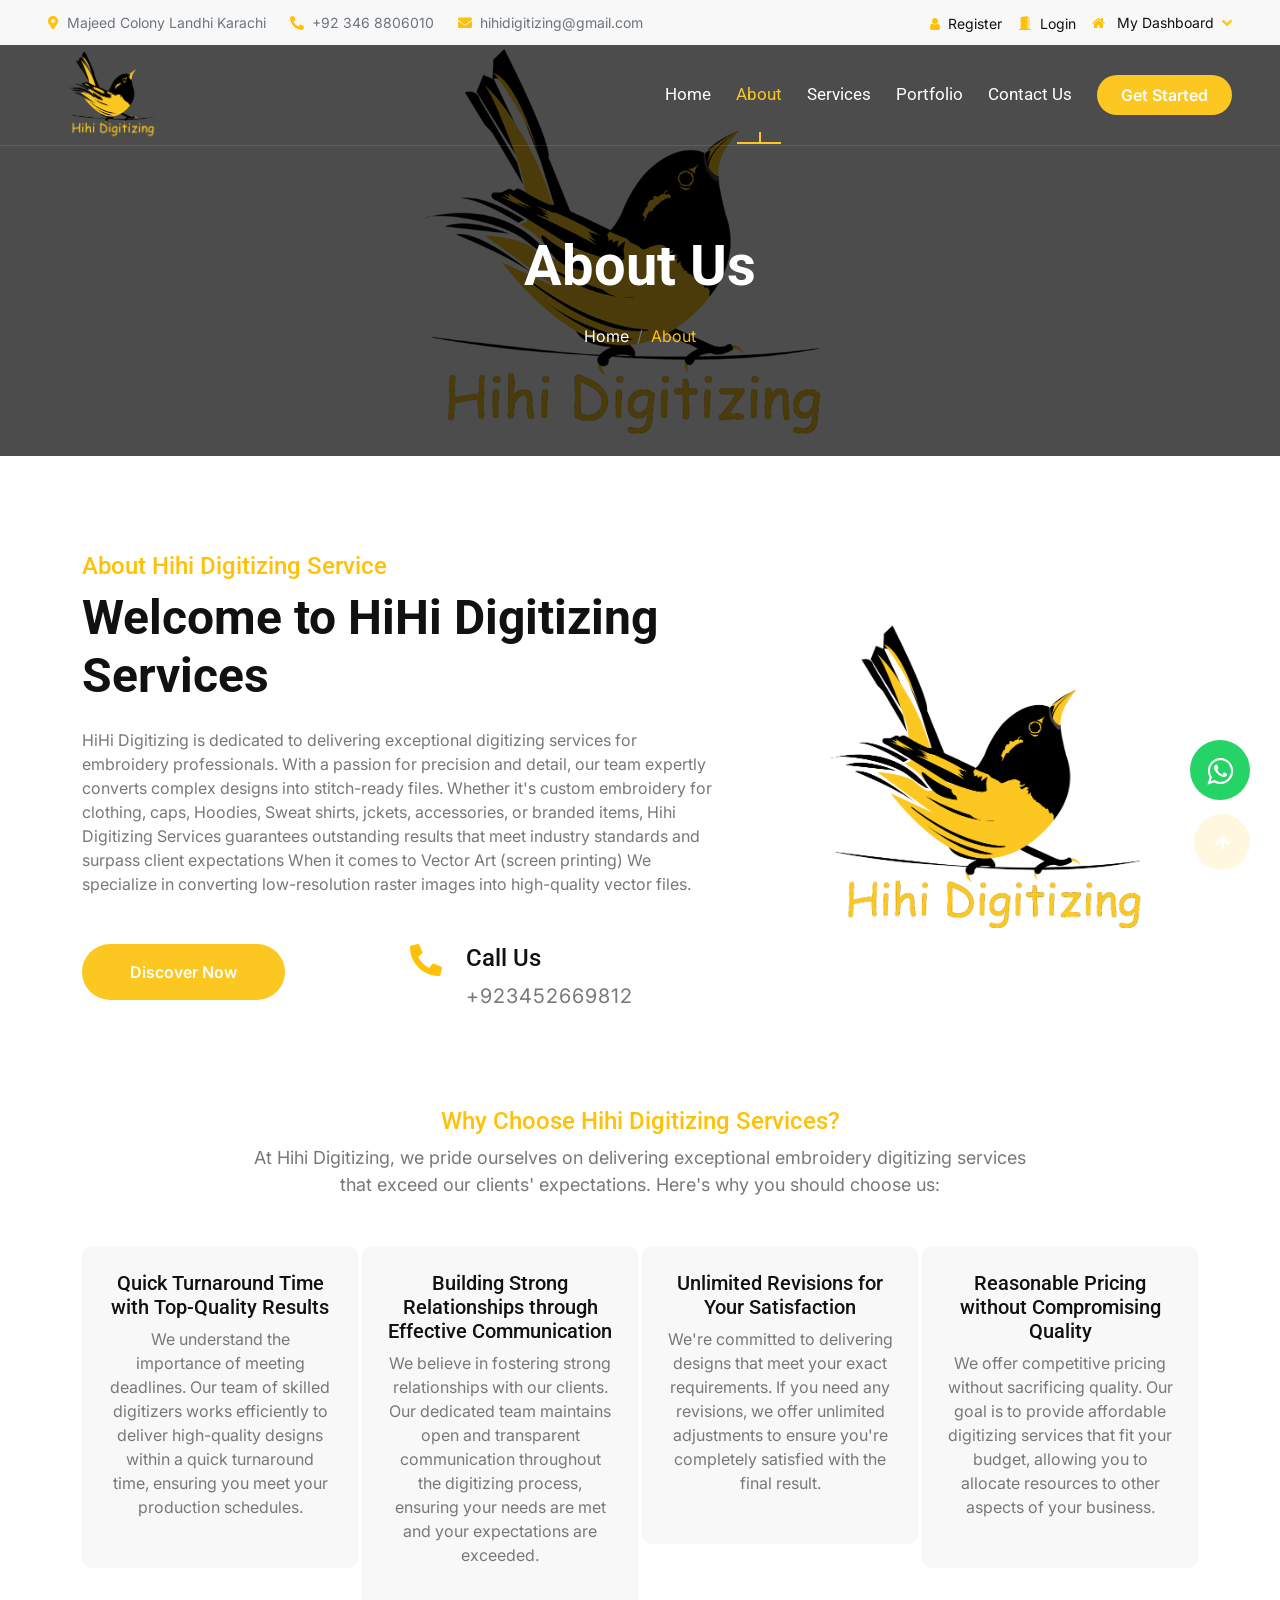
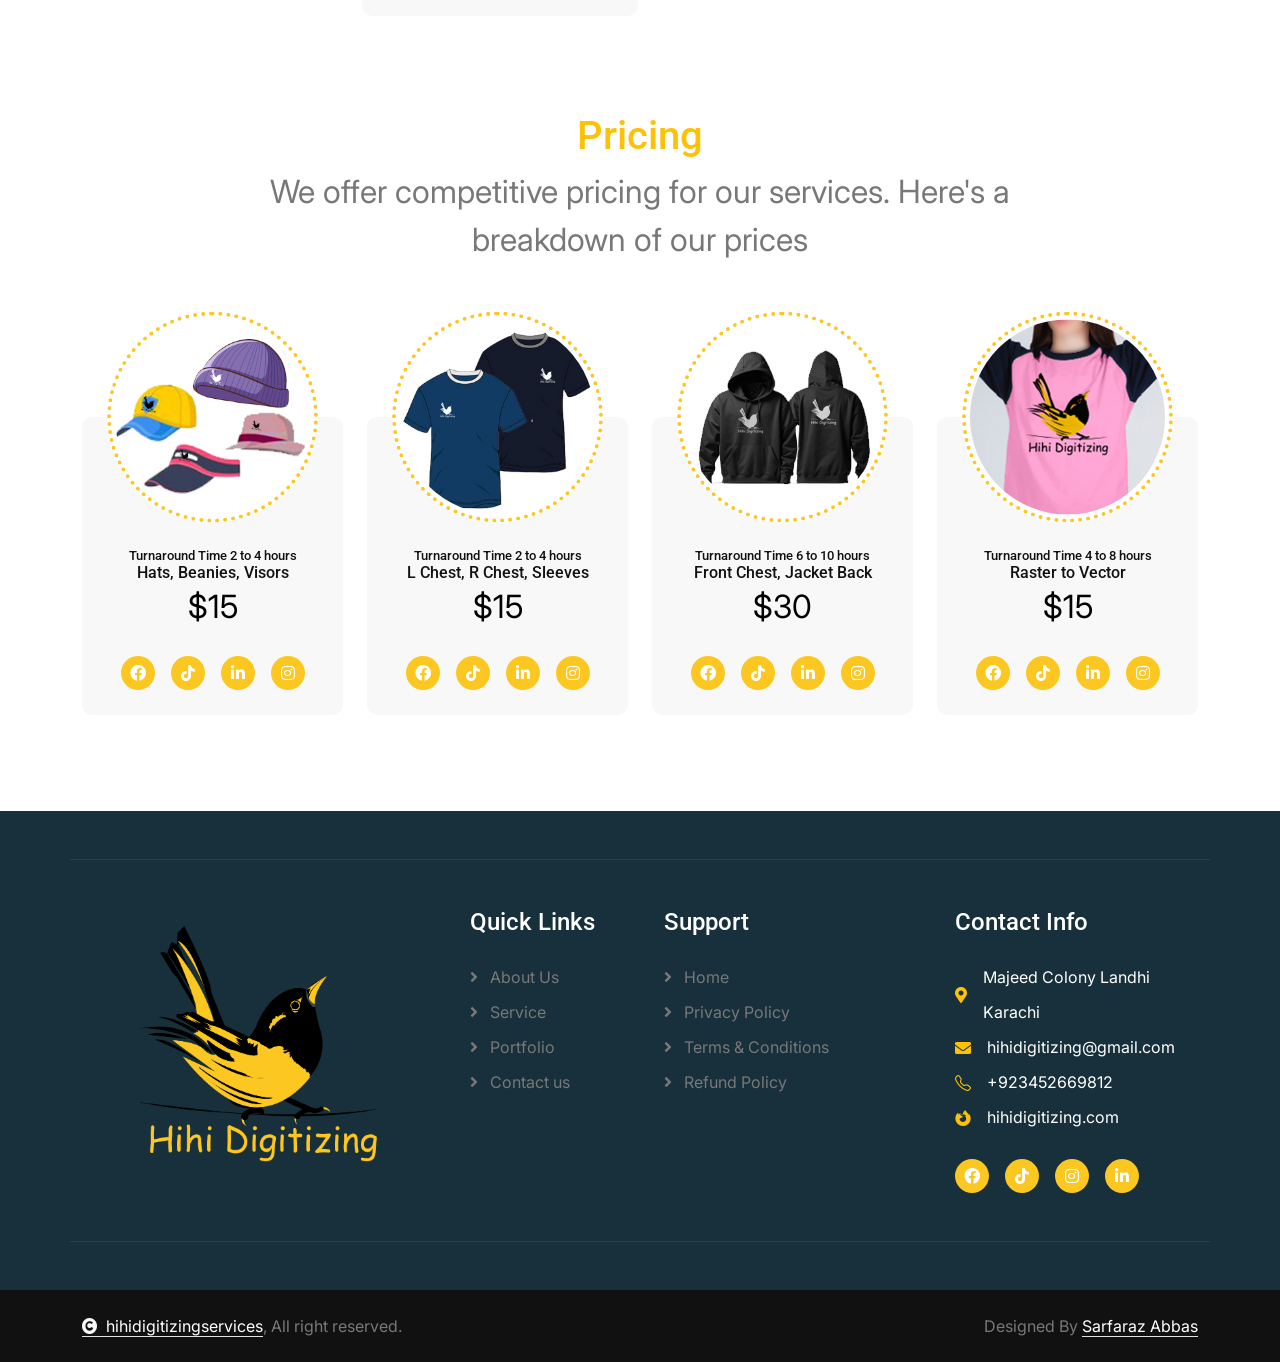
==== about.html @ f6e5c5e7 "HihiDigitizing Our Website" ====
<!DOCTYPE html>
<html lang="en">

    <head>
        <meta charset="utf-8">
        <title>Hihi Digitizing Services</title>
        <meta content="width=device-width, initial-scale=1.0" name="viewport">
        <meta content="" name="keywords">
        <meta content="" name="description">

        <!-- Google Web Fonts -->
        <link rel="preconnect" href="https://fonts.googleapis.com">
        <link rel="preconnect" href="https://fonts.gstatic.com" crossorigin>
        <link href="https://fonts.googleapis.com/css2?family=Inter:wght@100..900&family=Roboto:wght@400;500;700;900&display=swap" rel="stylesheet"> 

        <!-- Icon Font Stylesheet -->
        <link rel="stylesheet" href="https://use.fontawesome.com/releases/v5.15.4/css/all.css"/>
        <link href="https://cdn.jsdelivr.net/npm/bootstrap-icons@1.4.1/font/bootstrap-icons.css" rel="stylesheet">

        <!-- Libraries Stylesheet -->
        <link href="lib/animate/animate.min.css" rel="stylesheet">
        <link href="lib/lightbox/css/lightbox.min.css" rel="stylesheet">
        <link href="lib/owlcarousel/assets/owl.carousel.min.css" rel="stylesheet">


        <!-- Customized Bootstrap Stylesheet -->
        <link href="css/bootstrap.min.css" rel="stylesheet">

        <!-- Template Stylesheet -->
        <link href="css/style.css" rel="stylesheet">

  <!-- Meta Pixel Code -->
  <script>
    !function(f,b,e,v,n,t,s)
    {if(f.fbq)return;n=f.fbq=function(){n.callMethod?
    n.callMethod.apply(n,arguments):n.queue.push(arguments)};
    if(!f._fbq)f._fbq=n;n.push=n;n.loaded=!0;n.version='2.0';
    n.queue=[];t=b.createElement(e);t.async=!0;
    t.src=v;s=b.getElementsByTagName(e)[0];
    s.parentNode.insertBefore(t,s)}(window, document,'script',
    'https://connect.facebook.net/en_US/fbevents.js');
    fbq('init', '626139243197080');
    fbq('track', 'PageView');
    </script>
    <noscript><img height="1" width="1" style="display:none"
    src="https://www.facebook.com/tr?id=626139243197080&ev=PageView&noscript=1"
    /></noscript>
    <!-- End Meta Pixel Code -->


    </head>

    <body>

        <!-- Spinner Start -->
        <div id="spinner" class="show bg-white position-fixed translate-middle w-100 vh-100 top-50 start-50 d-flex align-items-center justify-content-center">
            <div class="spinner-border text-warning" style="width: 3rem; height: 3rem;" role="status">
                <span class="sr-only">Loading...</span>
            </div>
        </div>
        <!-- Spinner End -->

        <!-- Topbar Start -->
        <div class="container-fluid topbar bg-light px-5 d-none d-lg-block">
            <div class="row gx-0 align-items-center">
                <div class="col-lg-8 text-center text-lg-start mb-2 mb-lg-0">
                    <div class="d-flex flex-wrap">
                        <a href="#" class="text-muted small me-4"><i class="fas fa-map-marker-alt text-warning me-2"></i>Majeed Colony Landhi Karachi</a>
                        <a href="https://wa.me/03452669812" target="_blank" class="text-muted small me-4"><i class="fas fa-phone-alt text-warning me-2"></i>+92 346 8806010</a>
                        <a href="mailto:hihidigitizing@gmail.com" target="_blank" class="text-muted small me-0"><i class="fas fa-envelope text-warning me-2"></i>hihidigitizing@gmail.com</a>
                    </div>
                </div>
                <div class="col-lg-4 text-center text-lg-end">
                    <div class="d-inline-flex align-items-center" style="height: 45px;">
                        <a href="#"><small class="me-3 text-dark"><i class="fa fa-user text-warning me-2"></i>Register</small></a>
                        <a href="#"><small class="me-3 text-dark"><i class="bi bi-door-open-fill text-warning me-2"></i>Login</small></a>
                        <div class="dropdown">
                            <a href="#" class="dropdown-toggle text-dark" data-bs-toggle="dropdown"><small><i class="fa fa-home text-warning me-2"></i> My Dashboard</small></a>
                            <!-- <div class="dropdown-menu rounded">
                                <a href="#" class="dropdown-item"><i class="fas fa-user-alt me-2"></i> My Profile</a>
                                <a href="#" class="dropdown-item"><i class="fas fa-comment-alt me-2"></i> Inbox</a>
                                <a href="#" class="dropdown-item"><i class="fas fa-bell me-2"></i> Notifications</a>
                                <a href="#" class="dropdown-item"><i class="fas fa-cog me-2"></i> Account Settings</a>
                                <a href="#" class="dropdown-item"><i class="fas fa-power-off me-2"></i> Log Out</a>
                            </div> -->
                        </div>
                    </div>
                </div>
            </div>
        </div>
        <!-- Topbar End -->

        <!-- Navbar & Hero Start -->
        <div class="container-fluid position-relative p-0">
            <nav class="navbar navbar-expand-lg navbar-light px-4 px-lg-5 py-3 py-lg-0">
                <a href="" class="navbar-brand p-0">
                    <!-- <h1 class="text-warning"><i class="fas fa-search-dollar me-3"></i>Stocker</h1> -->
                    <img src="./img/logo png.png" alt="Logo">
                </a>
                <button class="navbar-toggler" type="button" data-bs-toggle="collapse" data-bs-target="#navbarCollapse">
                    <span class="fa fa-bars"></span>
                </button>
                <div class="collapse navbar-collapse" id="navbarCollapse">
                    <div class="navbar-nav ms-auto py-0">
                        <a href="index.html" class="nav-item nav-link">Home</a>
                        <a href="about.html" class="nav-item nav-link active">About</a>
                        <a href="service.html" class="nav-item nav-link">Services</a>
                        <a href="blog.html" class="nav-item nav-link">Portfolio</a>
                        <!-- <div class="nav-item dropdown">
                            <a href="#" class="nav-link" data-bs-toggle="dropdown">
                                <span class="dropdown-toggle">Pages</span>
                            </a> -->
                            <!-- <div class="dropdown-menu m-0"> -->
                                <!-- <a href="feature.html" class="dropdown-item">Our Features</a>
                                <a href="team.html" class="dropdown-item">Our team</a>
                                <a href="testimonial.html" class="dropdown-item">Testimonial</a>
                                <a href="offer.html" class="dropdown-item">Our offer</a>
                                <a href="FAQ.html" class="dropdown-item">FAQs</a>
                                <a href="404.html" class="dropdown-item">404 Page</a> -->
                            <!-- </div> -->
                        <!-- </div> -->
                        <a href="contact.html" class="nav-item nav-link">Contact Us</a>
                    </div>
                    <a href="#" class="btn btn-primary rounded-pill py-2 px-4 my-3 my-lg-0 flex-shrink-0">Get Started</a>
                </div>
            </nav>

            <!-- Header Start -->
            <div class="container-fluid bg-breadcrumb">
                <div class="container text-center py-5" style="max-width: 900px;">
                    <h4 class="text-white display-4 mb-4 wow fadeInDown" data-wow-delay="0.1s">About Us</h4>
                    <ol class="breadcrumb d-flex justify-content-center mb-0 wow fadeInDown" data-wow-delay="0.3s">
                        <li class="breadcrumb-item"><a href="index.html">Home</a></li>
                        <!-- <li class="breadcrumb-item"><a href="#">Pages</a></li> -->
                        <li class="breadcrumb-item active text-warning">About</li>
                    </ol>    
                </div>
            </div>
            <!-- Header End -->
        </div>
        <!-- Navbar & Hero End -->


        <!-- Abvout Start -->
        <div class="container-fluid about py-5">
            <div class="container py-5">
                <div class="row g-5 align-items-center">
                    <div class="col-xl-7 wow fadeInLeft" data-wow-delay="0.2s">
                        <div>
                            <h4 class="text-warning">About Hihi Digitizing Service</h4>
                            <h1 class="display-5 mb-4">Welcome to HiHi Digitizing Services</h1>
                            <p class="mb-4">HiHi Digitizing is dedicated to delivering exceptional digitizing services for embroidery professionals.
                                With a passion for precision and detail, our team expertly converts complex designs into stitch-ready files. Whether it's custom embroidery for clothing, caps, Hoodies, Sweat shirts, jckets, accessories, or branded items, Hihi Digitizing Services guarantees outstanding results that meet industry standards and surpass client expectations
                                When it comes to Vector Art (screen printing)
                                We specialize in converting low-resolution raster images into high-quality vector files.
                            </p>
                            <div class="row g-4">
                                <div class="col-md-6 col-lg-6 col-xl-6">
                                    <div class="d-flex">
                                        <!-- <div><i class="fas fa-lightbulb fa-3x text-warning"></i></div>
                                        <div class="ms-4">
                                            <h4>Business Consuluting</h4>
                                            <p>Lorem ipsum dolor sit amet consectetur, adipisicing elit.</p>
                                        </div> -->
                                    </div>
                                </div>
                                <div class="col-md-6 col-lg-6 col-xl-6">
                                    <div class="d-flex">
                                        <!-- <div><i class="bi bi-bookmark-heart-fill fa-3x text-warning"></i></div>
                                        <div class="ms-4">
                                            <h4>Year Of Expertise</h4>
                                            <p>Lorem ipsum dolor sit amet consectetur, adipisicing elit.</p>
                                        </div> -->
                                    </div>
                                </div>
                                <div class="col-sm-6">
                                    <a href="#" class="btn btn-primary rounded-pill py-3 px-5 flex-shrink-0">Discover Now</a>
                                </div>
                                <div class="col-sm-6">
                                    <div class="d-flex">
                                        <i class="fas fa-phone-alt fa-2x text-warning me-4"></i>
                                        <div>
                                            <h4>Call Us</h4>
                                            <p class="mb-0 fs-5" style="letter-spacing: 1px;">+923452669812</p>
                                        </div>
                                    </div>
                                </div>
                            </div>
                        </div>
                    </div>
                    <div class="col-xl-5 wow fadeInRight" data-wow-delay="0.2s">
                        <div class=" rounded position-relative overflow-hidden">
                            <img src="img/logo png.png" class="img-fluid rounded w-100" alt="">
                            
                            <div class="" style="position: absolute; top: -15px; right: -15px;">
                                <!-- <img src="img/about-3.png" class="img-fluid" style="width: 150px; height: 150px; opacity: 0.7;" alt=""> -->
                            </div>
                            <div class="" style="position: absolute; top: -20px; left: 10px; transform: rotate(90deg);">
                                <!-- <img src="img/about-4.png" class="img-fluid" style="width: 100px; height: 150px; opacity: 0.9;" alt=""> -->
                            </div>
                            <div class="rounded-bottom">
                                <!-- <img src="img/about-5.jpg" class="img-fluid rounded-bottom w-100" alt=""> -->
                            </div>
                        </div>
                    </div>
                </div>
            </div>
        </div>
        <!-- About End -->

        <!-- Features Start -->
        <div class="container-fluid feature pb-5">
            <div class="container pb-5">
                <div class="text-center mx-auto pb-5 wow fadeInUp" data-wow-delay="0.2s" style="max-width: 800px;">
                    <h4 class="text-warning">Why Choose Hihi Digitizing Services?</h4>
                    <!-- <h1 class="display-5 mb-4">Connecting businesses, ideas, and people for greater impact.</h1> -->
                    <p class="mb-0" style="font-size: large;" >At Hihi Digitizing, we pride ourselves on delivering
                        exceptional embroidery digitizing
                        services that exceed our clients' expectations. Here's why you should choose us:
                    </p>
                </div>
                <div class="row g-1">
                    <div class="col-md-6 col-lg-6 col-xl-3 wow fadeInUp" data-wow-delay="0.2s">
                        <div class="feature-item p-4">
                            <!-- <div class="feature-icon p-4 mb-4"> -->
                                <!-- <i class="fas fa-chart-line fa-4x text-warning"></i> -->
                            <!-- </div> -->
                            <h5>Quick Turnaround Time with Top-Quality Results</h5>
                            <p class="mb-4">We understand the importance of meeting deadlines. Our team of skilled
                                digitizers works efficiently to deliver high-quality designs within a quick turnaround time,
                                ensuring you meet your production schedules.
                            </p>
                            <!-- <a class="btn btn-primary rounded-pill py-2 px-4" href="#">Learn More</a> -->
                        </div>
                    </div>
                    <div class="col-md-6 col-lg-6 col-xl-3 wow fadeInUp" data-wow-delay="0.4s">
                        <div class="feature-item p-4">
                            <!-- <div class="feature-icon p-4 mb-4"> -->
                                <!-- <i class="fas fa-university fa-4x text-warning"></i> -->
                            <!-- </div> -->
                            <h5>Building Strong Relationships through Effective Communication</h5>
                            <p class="mb-4">We believe in fostering strong relationships with our
                                clients. Our dedicated team maintains open and transparent communication throughout the
                                digitizing process, ensuring your needs are met and your expectations are exceeded.
                            </p>
                            <!-- <a class="btn btn-primary rounded-pill py-2 px-4" href="#">Learn More</a> -->
                        </div>
                    </div>
                    <div class="col-md-6 col-lg-6 col-xl-3 wow fadeInUp" data-wow-delay="0.6s">
                        <div class="feature-item p-4">
                            <!-- <div class="feature-icon p-4 mb-4"> -->
                                <!-- <i class="fas fa-file-alt fa-4x text-warning"></i> -->
                            <!-- </div> -->
                            <h5>Unlimited Revisions for Your Satisfaction</h5>
                            <p class="mb-4">We're committed to delivering designs that meet your exact requirements. If you
                                need any revisions, we offer unlimited adjustments to ensure you're completely satisfied
                                with the final result.
                            </p>
                            <!-- <a class="btn btn-primary rounded-pill py-2 px-4" href="#">Learn More</a> -->
                        </div>
                    </div>
                    <div class="col-md-6 col-lg-6 col-xl-3 wow fadeInUp" data-wow-delay="0.8s">
                        <div class="feature-item p-4">
                            <!-- <div class="feature-icon p-4 mb-4"> -->
                                <!-- <i class="fas fa-hand-holding-usd fa-4x text-warning"></i> -->
                            <!-- </div> -->
                            <h5>Reasonable Pricing without Compromising Quality</h5>
                            <p class="mb-4">We offer competitive pricing without sacrificing quality. Our goal is to provide
                                affordable digitizing services that fit your budget, allowing you to allocate resources to
                                other aspects of your business.
                            </p>
                            <!-- <a class="btn btn-primary rounded-pill py-2 px-4" href="#">Learn More</a> -->
                        </div>
                    </div>
                </div>
            </div>
        </div>
        <!-- Features End -->

        <!-- Team Start -->
        <div class="container-fluid team pb-5">
            <div class="container pb-5">
                <div class="text-center mx-auto pb-5 wow fadeInUp" data-wow-delay="0.2s" style="max-width: 800px;">
                    <h1 class="text-warning">Pricing</h1>
                    <!-- <h1 class="display-5 mb-4">Meet Our Advisers</h1> -->
                    <p class="mb-0" style="font-size: xx-large;">We offer competitive pricing for our services. Here's a
                        breakdown of our prices
                    </p>
                </div>
                <div class="row g-4">
                    <div class="col-md-6 col-lg-6 col-xl-3 wow fadeInUp" data-wow-delay="0.2s">
                        <div class="team-item">
                            <div class="team-img">
                                <img src="img/team-1.jpg" class="img-fluid" alt="">
                            </div>
                            <div class="team-title">
                                <h6 class="mb-0" style="font-size: small;">Turnaround Time 2 to 4 hours</h6>
                            <h5 class="mb-0" style="font-size: medium;"> Hats, Beanies, Visors</h5>

                                <p class="mb-0" style="font-size: xx-large;color: black;">$15</p>
                            </div>
                            <div class="team-icon">
                                <a class="btn btn-primary btn-sm-square rounded-circle me-3" href="https://www.facebook.com/p/HiHi-Digitizing-Services-61568439730688/?mibextid=ZbWKwL" target="_blank"><i class="fab fa-facebook-f"></i></a>
                                <a class="btn btn-primary btn-sm-square rounded-circle me-3" href="https://www.tiktok.com/@hihi.digitizing.s?_t=8rlpAmFRI2s&_r=1" target="_blank"><i class="fab fa-tiktok"></i></a>
                                <a class="btn btn-primary btn-sm-square rounded-circle me-3" href="https://linkedin.com/in/hihi-digitizing-6009b4316" target="_blank"><i class="fab fa-linkedin-in"></i></a>
                                <a class="btn btn-primary btn-sm-square rounded-circle me-0" href="https://www.instagram.com/hihidigitizingservices/profilecard/?igsh=eG1ocWlvZml2eDFr" target="_blank"><i class="fab fa-instagram"></i></a>
                            </div>
                        </div>
                    </div>
                    <div class="col-md-6 col-lg-6 col-xl-3 wow fadeInUp" data-wow-delay="0.4s">
                        <div class="team-item">
                            <div class="team-img">
                                <img src="img/team-2.jpg" class="img-fluid" alt="">
                            </div>
                            <div class="team-title">
                                <h6 class="mb-0" style="font-size: small;">Turnaround Time 2 to 4 hours</h6>
                            <h5 class="mb-0" style="font-size: medium;">L Chest, R Chest, Sleeves</h5>

                                <p class="mb-0" style="font-size: xx-large;color: black;">$15</p>
                            </div>
                            <div class="team-icon">
                                <a class="btn btn-primary btn-sm-square rounded-circle me-3" href="https://www.facebook.com/p/HiHi-Digitizing-Services-61568439730688/?mibextid=ZbWKwL" target="_blank"><i class="fab fa-facebook-f"></i></a>
                                <a class="btn btn-primary btn-sm-square rounded-circle me-3" href="https://www.tiktok.com/@hihi.digitizing.s?_t=8rlpAmFRI2s&_r=1" target="_blank"><i class="fab fa-tiktok"></i></a>
                                <a class="btn btn-primary btn-sm-square rounded-circle me-3" href="https://linkedin.com/in/hihi-digitizing-6009b4316" target="_blank"><i class="fab fa-linkedin-in"></i></a>
                                <a class="btn btn-primary btn-sm-square rounded-circle me-0" href="https://www.instagram.com/hihidigitizingservices/profilecard/?igsh=eG1ocWlvZml2eDFr" target="_blank"><i class="fab fa-instagram"></i></a>
                            </div>
                        </div>
                    </div>
                    <div class="col-md-6 col-lg-6 col-xl-3 wow fadeInUp" data-wow-delay="0.6s">
                        <div class="team-item">
                            <div class="team-img">
                                <img src="img/team-3.jpg" class="img-fluid" alt="">
                            </div>
                            <div class="team-title">
                                <h6 class="mb-0" style="font-size: small;">Turnaround Time 6 to 10 hours</h6>
                            <h5 class="mb-0" style="font-size: medium;" >Front Chest, Jacket Back</h5>

                                <p class="mb-0" style="font-size: xx-large;color: black;">$30</p>
                            </div>
                            <div class="team-icon">
                                <a class="btn btn-primary btn-sm-square rounded-circle me-3" href="https://www.facebook.com/p/HiHi-Digitizing-Services-61568439730688/?mibextid=ZbWKwL" target="_blank"><i class="fab fa-facebook-f"></i></a>
                                <a class="btn btn-primary btn-sm-square rounded-circle me-3" href="https://www.tiktok.com/@hihi.digitizing.s?_t=8rlpAmFRI2s&_r=1" target="_blank"><i class="fab fa-tiktok"></i></a>
                                <a class="btn btn-primary btn-sm-square rounded-circle me-3" href="https://linkedin.com/in/hihi-digitizing-6009b4316" target="_blank"><i class="fab fa-linkedin-in"></i></a>
                                <a class="btn btn-primary btn-sm-square rounded-circle me-0" href="https://www.instagram.com/hihidigitizingservices/profilecard/?igsh=eG1ocWlvZml2eDFr" target="_blank"><i class="fab fa-instagram"></i></a>
                            </div>
                        </div>
                    </div>
                    <div class="col-md-6 col-lg-6 col-xl-3 wow fadeInUp" data-wow-delay="0.8s">
                        <div class="team-item">
                            <div class="team-img">
                                <img src="img/team-4.jpg" class="img-fluid" alt="">
                            </div>
                            <div class="team-title">
                                <h6 class="mb-0" style="font-size: small;">Turnaround Time 4 to 8 hours</h6>
                            <h5 class="mb-0" style="font-size: medium;">Raster to Vector</h5>

                                <p class="mb-0" style="font-size: xx-large;color: black;">$15</p>
                            </div>
                            <div class="team-icon">
                                <a class="btn btn-primary btn-sm-square rounded-circle me-3" href="https://www.facebook.com/p/HiHi-Digitizing-Services-61568439730688/?mibextid=ZbWKwL" target="_blank"><i class="fab fa-facebook-f"></i></a>
                                <a class="btn btn-primary btn-sm-square rounded-circle me-3" href="https://www.tiktok.com/@hihi.digitizing.s?_t=8rlpAmFRI2s&_r=1" target="_blank"><i class="fab fa-tiktok"></i></a>
                                <a class="btn btn-primary btn-sm-square rounded-circle me-3" href="https://linkedin.com/in/hihi-digitizing-6009b4316" target="_blank"><i class="fab fa-linkedin-in"></i></a>
                                <a class="btn btn-primary btn-sm-square rounded-circle me-0" href="https://www.instagram.com/hihidigitizingservices/profilecard/?igsh=eG1ocWlvZml2eDFr" target="_blank"><i class="fab fa-instagram"></i></a>
                            </div>
                        </div>
                    </div>
                </div>
            </div>
        </div>
        <!-- Team End -->

        <!-- Footer Start -->
        <div class="container-fluid footer py-5 wow fadeIn" data-wow-delay="0.2s">
            <div class="container py-5 border-start-0 border-end-0" style="border: 1px solid; border-color: rgb(255, 255, 255, 0.08);">
                <div class="row g-5">
                    <div class="col-md-6 col-lg-6 col-xl-4">
                        <div class="footer-item">
                            <a href="index.html" class="p-0">
                                <!-- <h4 class="text-white"><i class="fas fa-search-dollar me-3"></i>Stocker</h4> -->
                                <img src="./img/logo png.png" alt="Logo">
                            </a>
                            <!-- <p class="mb-4">Dolor amet sit justo amet elitr clita ipsum elitr est.Lorem ipsum dolor sit amet, consectetur adipiscing...</p>
                            <div class="d-flex">
                                <a href="#" class="bg-primary d-flex rounded align-items-center py-2 px-3 me-2">
                                    <i class="fas fa-apple-alt text-white"></i>
                                    <div class="ms-3">
                                        <small class="text-white">Download on the</small>
                                        <h6 class="text-white">App Store</h6>
                                    </div>
                                </a>
                                <a href="#" class="bg-dark d-flex rounded align-items-center py-2 px-3 ms-2">
                                    <i class="fas fa-play text-warning"></i>
                                    <div class="ms-3">
                                        <small class="text-white">Get it on</small>
                                        <h6 class="text-white">Google Play</h6>
                                    </div>
                                </a> -->
                            <!-- </div> -->
                        </div>
                    </div>
                    <div class="col-md-6 col-lg-6 col-xl-2">
                        <div class="footer-item">
                            <h4 class="text-white mb-4">Quick Links</h4>
                            <a href="about.html"><i class="fas fa-angle-right me-2"></i> About Us</a>
                            <a href="service.html"><i class="fas fa-angle-right me-2"></i> Service</a>
                            <a href="blog.html"><i class="fas fa-angle-right me-2"></i> Portfolio</a>
                            <!-- <a href="#"><i class="fas fa-angle-right me-2"></i> Tickets</a>
                            <a href="#"><i class="fas fa-angle-right me-2"></i> Blog</a> -->
                            <a href="contact.html"><i class="fas fa-angle-right me-2"></i> Contact us</a>
                        </div>
                    </div>
                    <div class="col-md-6 col-lg-6 col-xl-3">
                        <div class="footer-item">
                            <h4 class="text-white mb-4">Support</h4>
                            <a href="#"><i class="fas fa-angle-right me-2"></i> Home</a>
                            <a href="Privacy Policy.html" target="_blank"><i class="fas fa-angle-right me-2"></i> Privacy Policy</a>
                            <a href="Terms and conditions.html" target="_blank"><i class="fas fa-angle-right me-2"></i> Terms & Conditions</a>
                            <a href="Refund Policy.html" target="_blank"><i class="fas fa-angle-right me-2"></i> Refund Policy</a>
                            <!-- <a href="#"><i class="fas fa-angle-right me-2"></i> FAQ</a> -->
                            <!-- <a href="#"><i class="fas fa-angle-right me-2"></i> Help</a> -->
                        </div>
                    </div>
                    <div class="col-md-6 col-lg-6 col-xl-3">
                        <div class="footer-item">
                            <h4 class="text-white mb-4">Contact Info</h4>
                            <div class="d-flex align-items-center">
                                <i class="fas fa-map-marker-alt text-warning me-3"></i>
                                <p class="text-white mb-0">Majeed Colony Landhi Karachi</p>
                            </div>
                            <div class="d-flex align-items-center">
                                <i class="fas fa-envelope text-warning me-3"></i>
                                <a href="mailto:hihidigitizing@gmail.com"><p class="text-white mb-0">hihidigitizing@gmail.com</p></a>
                            </div>
                            <div class="d-flex align-items-center">
                                <i class="bi bi-telephone text-warning me-3"></i>
                                <p class="text-white mb-0">+923452669812</p>
                            </div>
                            <div class="d-flex align-items-center mb-4">
                                <i class="fab fa-firefox-browser text-warning me-3"></i>
                                <p class="text-white mb-0">hihidigitizing.com</p>
                            </div>
                            <div class="d-flex">
                                <a class="btn btn-primary btn-sm-square rounded-circle me-3" target="_blank" href="https://www.facebook.com/p/HiHi-Digitizing-Services-61568439730688/?mibextid=ZbWKwL"><i class="fab fa-facebook-f text-white"></i></a>
                                <a class="btn btn-primary btn-sm-square rounded-circle me-3" target="_blank" href="https://www.tiktok.com/@hihi.digitizing.s?_t=8rlpAmFRI2s&_r=1"><i class="fab fa-tiktok text-white"></i></a>
                                <a class="btn btn-primary btn-sm-square rounded-circle me-3" target="_blank" href="https://www.instagram.com/hihidigitizingservices/profilecard/?igsh=eG1ocWlvZml2eDFr"><i class="fab fa-instagram text-white"></i></a>
                                <a class="btn btn-primary btn-sm-square rounded-circle me-0" target="_blank" href="https://linkedin.com/in/hihi-digitizing-6009b4316"><i class="fab fa-linkedin-in text-white"></i></a>
                            </div>
                        </div>
                    </div>
                </div>
            </div>
        </div>
        <!-- Footer End -->
        
        <!-- Copyright Start -->
        <div class="container-fluid copyright py-4">
            <div class="container">
                <div class="row g-4 align-items-center">
                    <div class="col-md-6 text-center text-md-start mb-md-0">
                        <span class="text-body"><a href="mailto:hihidigitizing@gmail.com" class="border-bottom text-white"><i class="fas fa-copyright text-light me-2"></i>hihidigitizingservices</a>, All right reserved.</span>
                    </div>
                    <div class="col-md-6 text-center text-md-end text-body">
                        <!--/*** This template is free as long as you keep the below author’s credit link/attribution link/backlink. ***/-->
                        <!--/*** If you'd like to use the template without the below author’s credit link/attribution link/backlink, ***/-->
                        <!--/*** you can purchase the Credit Removal License from "https://htmlcodex.com/credit-removal". ***/-->
                        Designed By <a class="border-bottom text-white" href="https://www.facebook.com/@sarfaraz.abbas1" target="_blank">Sarfaraz Abbas</a> 
                    </div>
                </div>
            </div>
        </div>
        <!-- Copyright End -->


        <!-- Back to Top -->
        <a href="#" class="btn btn-primary btn-lg-square rounded-circle back-to-top"><i class="fa fa-arrow-up"></i></a>   

        
        <!-- JavaScript Libraries -->
        <script src="https://ajax.googleapis.com/ajax/libs/jquery/3.6.4/jquery.min.js"></script>
        <script src="https://cdn.jsdelivr.net/npm/bootstrap@5.0.0/dist/js/bootstrap.bundle.min.js"></script>
        <script src="lib/wow/wow.min.js"></script>
        <script src="lib/easing/easing.min.js"></script>
        <script src="lib/waypoints/waypoints.min.js"></script>
        <script src="lib/counterup/counterup.min.js"></script>
        <script src="lib/lightbox/js/lightbox.min.js"></script>
        <script src="lib/owlcarousel/owl.carousel.min.js"></script>

        <!-- Start of WhatsApp button -->
    <link rel="stylesheet" href="https://maxcdn.bootstrapcdn.com/font-awesome/4.5.0/css/font-awesome.min.css">
    <a href="https://api.whatsapp.com/send?phone=03452669812" class="float" target="_blank">
        <i class="fa fa-whatsapp my-float"></i>
    </a>
    <!-- CSS -->
    <style>
        .float {
            position: fixed;
            width: 60px;
            height: 60px;
            bottom: 100px;
            right: 30px;
            background-color: #25D366;
            color: #FFF;
            border-radius: 50px;
            text-align: center;
            font-size: 30px;
            /* box-shadow: 2px 2px 3px #ffe70c; */
            z-index: 100;
        }

        .my-float {
            margin-top: 16px;
        }
    </style>
    <!-- End of WhatsApp button -->
        

        <!-- Template Javascript -->
        <script src="js/main.js"></script>
    </body>

</html>
---- css/style.css ----
/*** Spinner Start ***/
/*** Spinner ***/
#spinner {
    opacity: 0;
    visibility: hidden;
    transition: opacity .5s ease-out, visibility 0s linear .5s;
    z-index: 99999;
}

#spinner.show {
    transition: opacity .5s ease-out, visibility 0s linear 0s;
    visibility: visible;
    opacity: 1;
}
/*** Spinner End ***/

.back-to-top {
    position: fixed;
    right: 30px;
    bottom: 30px;
    transition: 0.5s;
    z-index: 99;
}

/*** Button Start ***/
.btn {
    font-weight: 600;
    transition: .5s;
}

.btn-square {
    width: 32px;
    height: 32px;
}

.btn-sm-square {
    width: 34px;
    height: 34px;
}

.btn-md-square {
    width: 44px;
    height: 44px;
}

.btn-lg-square {
    width: 56px;
    height: 56px;
}

.btn-xl-square {
    width: 66px;
    height: 66px;
}

.btn-square,
.btn-sm-square,
.btn-md-square,
.btn-lg-square,
.btn-xl-square {
    padding: 0;
    display: flex;
    align-items: center;
    justify-content: center;
    font-weight: normal;
}

.btn.btn-primary {
    color: var(--bs-white);
    border: none;
}

.btn.btn-primary:hover {
    background: var(--bs-dark);
    color: var(--bs-primary);
}

.btn.btn-light {
    color: var(--bs-primary);
    border: none;
}

.btn.btn-light:hover {
    color: var(--bs-white);
    background: var(--bs-primary);
}


/*** Topbar Start ***/
.topbar .dropdown-toggle::after {
    border: none;
    content: "\f107";
    font-family: "Font Awesome 5 Free";
    font-weight: 600;
    vertical-align: middle;
    margin-left: 8px;
    color: var(--bs-primary);
}

.topbar .dropdown .dropdown-menu a:hover {
    background: var(--bs-primary);
    color: var(--bs-white);
}

.topbar .dropdown .dropdown-menu {
    transform: rotateX(0deg);
    visibility: visible;
    background: var(--bs-light);
    padding-top: 11px;
    border: 0;
    transition: .5s;
    opacity: 1;
}

/*** Topbar End ***/



/*** Navbar ***/
.navbar-light .navbar-nav .nav-link {
    font-family: 'Roboto', sans-serif;
    position: relative;
    margin-right: 25px;
    padding: 35px 0;
    color: var(--bs-white);
    font-size: 17px;
    font-weight: 400;
    outline: none;
    transition: .5s;
}

.sticky-top.navbar-light .navbar-nav .nav-link,
.sticky-top.navbar-light .navbar-nav .nav-item .nav-link {
    padding: 20px 0;
    color: var(--bs-dark);
}

.navbar-light .navbar-nav .nav-item .nav-link {
    color: var(--bs-white);
}

.navbar-light .navbar-nav .nav-link:hover,
.navbar-light .navbar-nav .nav-link.active,
.navbar-light .navbar-nav .nav-item .nav-link:hover,
.navbar-light .navbar-nav .nav-item .nav-link.active  {
    color: var(--bs-primary);
}

.navbar-light .navbar-brand img {
    max-height: 100px;
    transition: .5s;
}

.sticky-top.navbar-light .navbar-brand img {
    max-height: 45px;
}

.navbar .dropdown-toggle::after {
    border: none;
    content: "\f107";
    font-family: "Font Awesome 5 Free";
    font-weight: 600;
    vertical-align: middle;
    margin-left: 8px;
}

.dropdown .dropdown-menu a:hover {
    background: var(--bs-primary);
    color: var(--bs-white);
}

.navbar .nav-item:hover .dropdown-menu {
    transform: rotateX(0deg);
    visibility: visible;
    background: var(--bs-light);
    transition: .5s;
    opacity: 1;
}

@media (max-width: 991.98px) {
    .sticky-top.navbar-light {
        position: relative;
        background: var(--bs-white);
    }

    .navbar.navbar-expand-lg .navbar-toggler {
        padding: 10px 20px;
        border: 1px solid var(--bs-primary);
        color: var(--bs-primary);
    }

    .navbar-light .navbar-collapse {
        margin-top: 15px;
        border-top: 1px solid #DDDDDD;
    }

    .navbar-light .navbar-nav .nav-link,
    .sticky-top.navbar-light .navbar-nav .nav-link {
        padding: 10px 0;
        margin-left: 0;
        color: var(--bs-dark);
    }

    .navbar-light .navbar-nav .nav-item .nav-link {
        color: var(--bs-dark);
    }

    .navbar-light .navbar-brand img {
        max-height: 45px;
    }
}

@media (min-width: 992px) {
    .navbar .nav-item .dropdown-menu {
        display: block;
        visibility: hidden;
        top: 100%;
        transform: rotateX(-75deg);
        transform-origin: 0% 0%;
        border: 0;
        border-radius: 10px;
        transition: .5s;
        opacity: 0;
    }

    .navbar-light {
        position: absolute;
        width: 100%;
        top: 0;
        left: 0;
        border-bottom: 1px solid rgba(255, 255, 255, .1);
        z-index: 999;
    }
    
    .sticky-top.navbar-light {
        position: fixed;
        background: var(--bs-light);
    }

    .navbar-light .navbar-nav .nav-link::before {
        position: absolute;
        content: "";
        width: 0;
        height: 2px;
        bottom: -1px;
        left: 50%;
        background: var(--bs-primary);
        transition: .5s;
    }

    .navbar-light .navbar-nav .nav-link:hover::before,
    .navbar-light .navbar-nav .nav-link.active::before {
        width: calc(100% - 2px);
        left: 1px;
    }

    .navbar-light .navbar-nav .nav-link::after {
        position: absolute;
        content: "";
        width: 0;
        height: 0;
        bottom: -1px;
        left: 50%;
        background: var(--bs-primary);
        transition: .5s;
    }

    .navbar-light .navbar-nav .nav-link:hover::after,
    .navbar-light .navbar-nav .nav-link.active::after {
        width: 2px;
        height: 12px;
    }
}
/*** Navbar End ***/

/*** Carousel Hero Header Start ***/
.header-carousel .header-carousel-item img {
    object-fit: cover;
}

.header-carousel .header-carousel-item,
.header-carousel .header-carousel-item img {
        height: 700px;
}


.header-carousel .owl-nav .owl-prev,
.header-carousel .owl-nav .owl-next {
    position: absolute;
    width: 60px;
    height: 60px;
    border-radius: 60px;
    background: var(--bs-primary);
    color: var(--bs-white);
    font-size: 26px;
    display: flex;
    align-items: center;
    justify-content: center;
    transition: 0.5s;
}

.header-carousel .owl-nav .owl-prev {
    bottom: 30px;
    left: 30px;
    margin-left: 90px;
}
.header-carousel .owl-nav .owl-next {
    bottom: 30px;
    left: 30px;
}

.header-carousel .owl-nav .owl-prev:hover,
.header-carousel .owl-nav .owl-next:hover {
    box-shadow: inset 0 0 100px 0 var(--bs-light);
    color: var(--bs-primary);
}


.header-carousel .header-carousel-item .carousel-caption {
    position: absolute;
    width: 100%;
    height: 100%;
    left: 0;
    bottom: 0;
    padding-top: 120px;
    background: rgba(0, 0, 0, .7);
    display: flex;
    align-items: center;
}

@media (max-width: 991px) {
    .header-carousel .header-carousel-item .carousel-caption {
        padding-top: 45px;
    }
}

@media (max-width: 767px) {
    .header-carousel .owl-nav .owl-prev {
        left: 50%;
        transform: translateX(-50%);
        margin-left: -45px;
    }


    .header-carousel .owl-nav .owl-next {
        left: 50%;
        transform: translateX(-50%);
        margin-left: 45px;
    }
}


.header-carousel .header-carousel-item img {
    animation-name: image-zoom;
    animation-duration: 10s;
    animation-delay: 1s;
    animation-iteration-count: infinite;
    animation-direction: alternate;
    transition: 1s;
}

@keyframes image-zoom {
    0%  {height: 100%; opacity: 0.9;}

    25% {height: 110%; opacity: 0.50;}

    50% {height: 115%; opacity: 1;}

    75% {height: 110%; opacity: 0.50;}

    100% {height: 100%; opacity: 0.9;}
}
/*** Carousel Hero Header End ***/


/*** Single Page Hero Header Start ***/
.bg-breadcrumb {
    position: relative;
    overflow: hidden;
    background: linear-gradient(rgba(0, 0, 0, 0.7), rgba(0, 0, 0, 0.7)), url(../img/cover.jpg);
    background-position: center center;
    background-repeat: no-repeat;
    background-size: cover;
    padding: 140px 0 60px 0;
    transition: 0.5s;
}

@media (min-width: 992px) {
    .bg-breadcrumb {
        padding: 140px 0 60px 0;
    }
}

@media (max-width: 991px) {
    .bg-breadcrumb {
        padding: 60px 0 60px 0;
    }
}

.bg-breadcrumb .breadcrumb {
    position: relative;
}

.bg-breadcrumb .breadcrumb .breadcrumb-item a {
    color: var(--bs-white);
}
/*** Single Page Hero Header End ***/


/*** Service Start ***/
.service .service-item {
    background: var(--bs-light);
    border-radius: 10px;
    transition: 0.5s;
}

.service .service-item:hover {
    box-shadow: 0 0 45px rgba(0, 0, 0, .2);
}

.service .service-item .service-img {
    position: relative;
    overflow: hidden;
    border-top-left-radius: 10px;
    border-top-right-radius: 10px;
    transition: 0.5s;
}

.service .service-item .service-img img {
    transition: 0.5s;
}

.service .service-item:hover .service-img img {
    transform: scale(1.2);
}
/*** Service End ***/


/*** Features Start ***/
.feature .feature-item {
    text-align: center;
    border-radius: 10px;
    background: var(--bs-light);
    border: 1px solid transparent;
    transition: 0.5s;
}

.feature .feature-item:hover {
    border: 1px solid var(--bs-primary);
}

.feature .feature-item .feature-icon {
    background: var(--bs-white);
    border-radius: 10px;
    display: inline-block;
}
/*** Features End ***/
/*** portfolio***/
.gallery{
	/* padding: 0.1; */
}
img{
	max-width: 100%;
}
.gallery img{
	background: #fff;
	/* padding: .1px; */
	width: 100%;
	box-shadow: 0px 0px 15px rgba(10, 10, 0, 0.418);
	cursor: pointer;
}
#gallery-popup .modal-img{
	width: 100%;
}



/*** Offer Start ***/
.offer-section .nav a.accordion-link {
    width: 100%;
    border-radius: 10px;
    display: flex;
    background: var(--bs-white);
    transition: 0.5s;
}

.offer-section .nav a.accordion-link.active {
    color: var(--bs-white);
    background: var(--bs-primary);
}

.offer-section .nav a.accordion-link h5 {
    transition: 0.5s;
}

.offer-section .nav a.accordion-link.active h5 {
    color: var(--bs-white);
}
/*** Offer End ***/


/*** Blog Start ***/
.blog .blog-item {
    border-radius: 10px;
    background: var(--bs-white);
    box-shadow: inset 0 0 45px rgba(0, 0, 0, .1);
    transition: 0.5s;
}

.blog .blog-item a {
    transition: 0.5s;
}

.blog .blog-item:hover a:hover {
    color: var(--bs-primary);
}

.blog .blog-item .blog-img {
    border-radius: 10px;
    position: relative;
    overflow: hidden;
}

.blog .blog-item .blog-img img {
    transition: 0.5s;
}

.blog .blog-item:hover .blog-img img {
    transform: scale(1.2);
}

.blog .blog-item .blog-img::after {
    content: "";
    position: absolute;
    width: 100%;
    height: 100%;
    top: 0;
    left: 0;
    border-radius: 10px;
    background: rgba(0, 208, 132, 0.1);
    opacity: 0;
    transition: 0.5s;
    z-index: 1;
}

.blog .blog-item:hover .blog-img::after {
    opacity: 1;
}

.blog .blog-item .blog-img .blog-title {
    position: absolute;
    bottom: 25px;
    left: 25px;
    z-index: 5;
}

.blog .blog-item .blog-img .blog-title a {
    color: var(--bs-white);
    background: var(--bs-primary);
    transition: 0.5s;
}

.blog .blog-item:hover .blog-img .blog-title a:hover {
    color: var(--bs-dark);
}

.blog-carousel .owl-stage-outer {
    margin-top: 58px;
}

.blog .owl-nav .owl-prev {
    position: absolute;
    top: -58px;
    left: 0;
    background: var(--bs-primary);
    color: var(--bs-white);
    padding: 6px 35px;
    border-radius: 30px;
    transition: 0.5s;
}

.blog .owl-nav .owl-prev:hover {
    background: var(--bs-dark);
    color: var(--bs-primary);
}

.blog .owl-nav .owl-next {
    position: absolute;
    top: -58px;
    right: 0;
    background: var(--bs-primary);
    color: var(--bs-white);
    padding: 6px 35px;
    border-radius: 30px;
    transition: 0.5s;
}

.blog .owl-nav .owl-next:hover {
    background: var(--bs-dark);
    color: var(--bs-primary);
}
/*** Blog End ***/


/*** FAQs Start ***/
.faq-section .accordion .accordion-item .accordion-header .accordion-button {
    color: var(--bs-secondary);
}

.faq-section .accordion .accordion-item .accordion-header .accordion-button.collapsed {
    color: var(--bs-dark);
}
/*** FAQs End ***/

/*** Team Start ***/
.team .team-item {
    position: relative;
    padding: 0 25px 25px 25px;
    border-radius: 10px;
    transition: 0.5s;
}

.team .team-item::before {
    content: "";
    position: absolute;
    width: 100%;
    height: 100%;
    bottom: 0;
    left: 0;
    background: var(--bs-light);
    border-radius: 10px;
    transition: 0.5s;
    z-index: -1;
}

.team .team-item:hover::before {
    height: 0;
}

.team .team-item::after {
    content: "";
    position: absolute;
    width: 100%;
    height: 0;
    bottom: 0;
    left: 0;
    border-radius: 10px;
    transition: 0.5s;
    z-index: -1;
}

.team .team-item:hover::after {
    height: 100%;
    background: var(--bs-primary);
}

.team .team-item .team-img {
    width: 100%; 
    height: 100%;
    border-radius: 100%;
    position: relative;
    margin-top: 50%;
    transform: translateY(-50%);
    margin-bottom: -50%;
    display: flex;
    justify-content: center;
    border: 4px solid var(--bs-primary);
    border-style: dotted;
    padding: 4px;
    background: var(--bs-white);
    transition: 0.5s;
}

.team .team-item:hover .team-img {
    border: 4px solid var(--bs-white);
    border-style: dotted;
    background: 0;
}

.team .team-item .team-img img {
    width: 100%;
    height: 100%;
    border-radius: 100%;
    transition: 0.5s;
}

.team .team-item .team-title {
    padding: 25px 0 25px 0;
    text-align: center;
}

.team .team-item .team-title h4,
.team .team-item .team-title p {
    transition: 0.5s;
}

.team .team-item:hover .team-title h4,
.team .team-item:hover .team-title p {
    color: var(--bs-white);
}

.team .team-item .team-icon {
    display: flex;
    justify-content: center;
}

.team .team-item .team-icon a {
    transition: 0.5s;
}

.team .team-item:hover .team-icon a {
    color: var(--bs-dark);
    background: var(--bs-white);
}

.team .team-item:hover .team-icon a:hover {
    color: var(--bs-primary);
    background: var(--bs-dark);
}
/*** Team End ***/

/*** Testimonial Start ***/
.testimonial .testimonial-item {
    position: relative;
    margin-bottom: 30px;
    padding: 0 25px 25px 25px;
}

.testimonial .testimonial-item::before {
    content: "";
    position: absolute;
    width: 100%;
    height: calc(100% - 50px);
    bottom: 0;
    left: 0;
    border-radius: 10px;
    background: var(--bs-light);
    z-index: -1;
}

.testimonial .testimonial-item .testimonial-img {
    display: flex;
    justify-content: center;
}

.testimonial .testimonial-item .testimonial-img img {
    width: 100px; 
    height: 100px;
    border-radius: 100px;
    border: 5px solid var(--bs-light);
    border-style: double;
    background: var(--bs-white);
}

.testimonial .testimonial-item .testimonial-text {
    padding: 25px 0;
    text-align: center;
}

.testimonial .testimonial-item .testimonial-title {
    display: flex;
    justify-content: space-between;
}

.testimonial .testimonial-item  .testimonial-quote-left {
    position: absolute;
    width: 60px; 
    height: 60px;
    top: 20px;
    left: 25px;
    border-radius: 60px;
    color: var(--bs-primary);
    background: var(--bs-white);
    display: flex;
    align-items: center;
    justify-content: center;
}

.testimonial .testimonial-item  .testimonial-quote-right {
    position: absolute;
    width: 60px; 
    height: 60px;
    bottom: -30px;
    right: 25px;
    margin-top: -5px;
    border-radius: 60px;
    color: var(--bs-primary);
    background: var(--bs-white);
    display: flex;
    align-items: center;
    justify-content: center;
}

.testimonial-carousel .owl-stage-outer {
    margin-top: 58px;
    margin-right: -1px;
}

.testimonial .owl-nav .owl-prev {
    position: absolute;
    top: -58px;
    left: 0;
    background: var(--bs-primary);
    color: var(--bs-white);
    padding: 5px 30px;
    border-radius: 30px;
    transition: 0.5s;
}

.testimonial .owl-nav .owl-prev:hover {
    background: var(--bs-secondary);
    color: var(--bs-white);
}

.testimonial .owl-nav .owl-next {
    position: absolute;
    top: -58px;
    right: 0;
    background: var(--bs-primary);
    color: var(--bs-white);
    padding: 5px 30px;
    border-radius: 30px;
    transition: 0.5s;
}

.testimonial .owl-nav .owl-next:hover {
    background: var(--bs-secondary);
    color: var(--bs-white);
}

.testimonial-carousel .owl-dots {
    display: flex;
    justify-content: center;
}

.testimonial-carousel .owl-dots .owl-dot {
    width: 30px;
    height: 30px;
    border-radius: 30px;
    margin: 20px 10px 0 10px;
    background: var(--bs-primary);
    transition: 0.5s;
}

.testimonial-carousel .owl-dots .owl-dot.active {
    width: 30px;
    height: 30px;
    border-radius: 30px;
    background: var(--bs-secondary);
    transition: 0.5s;
}

.testimonial-carousel .owl-dots .owl-dot span {
    position: relative;
    margin-top: 50%;
    margin-left: 50%;
    transform: translate(-50%, -50%);
    display: flex;
    align-items: center;
    justify-content: center;
    text-align: center;
}

.testimonial-carousel .owl-dots .owl-dot.active span::after {
    background: var(--bs-primary);
}

.testimonial-carousel .owl-dots .owl-dot span::after {
    content: "";
    width: 15px;
    height: 15px;
    border-radius: 15px;
    position: absolute;
    top: 50%;
    left: 0;
    transform: translateY(-50%);
    display: flex;
    align-items: center;
    justify-content: center;
    text-align: center;
    background: var(--bs-white);
    transition: 0.5s;
}

/*** Testimonial End ***/

/*** Footer Start ***/
.footer {
    background: var(--bs-secondary);
}

.footer .footer-item {
    display: flex;
    flex-direction: column;
}

.footer .footer-item a {
    line-height: 35px;
    color: var(--bs-body);
    transition: 0.5s;
}

.footer .footer-item p {
    line-height: 35px;
}

.footer .footer-item a:hover {
    color: var(--bs-primary);
}

.footer .footer-item .footer-btn a,
.footer .footer-item .footer-btn a i {
    transition: 0.5s;
}

.footer .footer-item .footer-btn a:hover {
    background: var(--bs-white);
}

.footer .footer-item .footer-btn a:hover i {
    color: var(--bs-primary);
}
/*** Footer End ***/

/*** copyright Start ***/
.copyright {
    background: var(--bs-dark);
}
/*** copyright end ***/
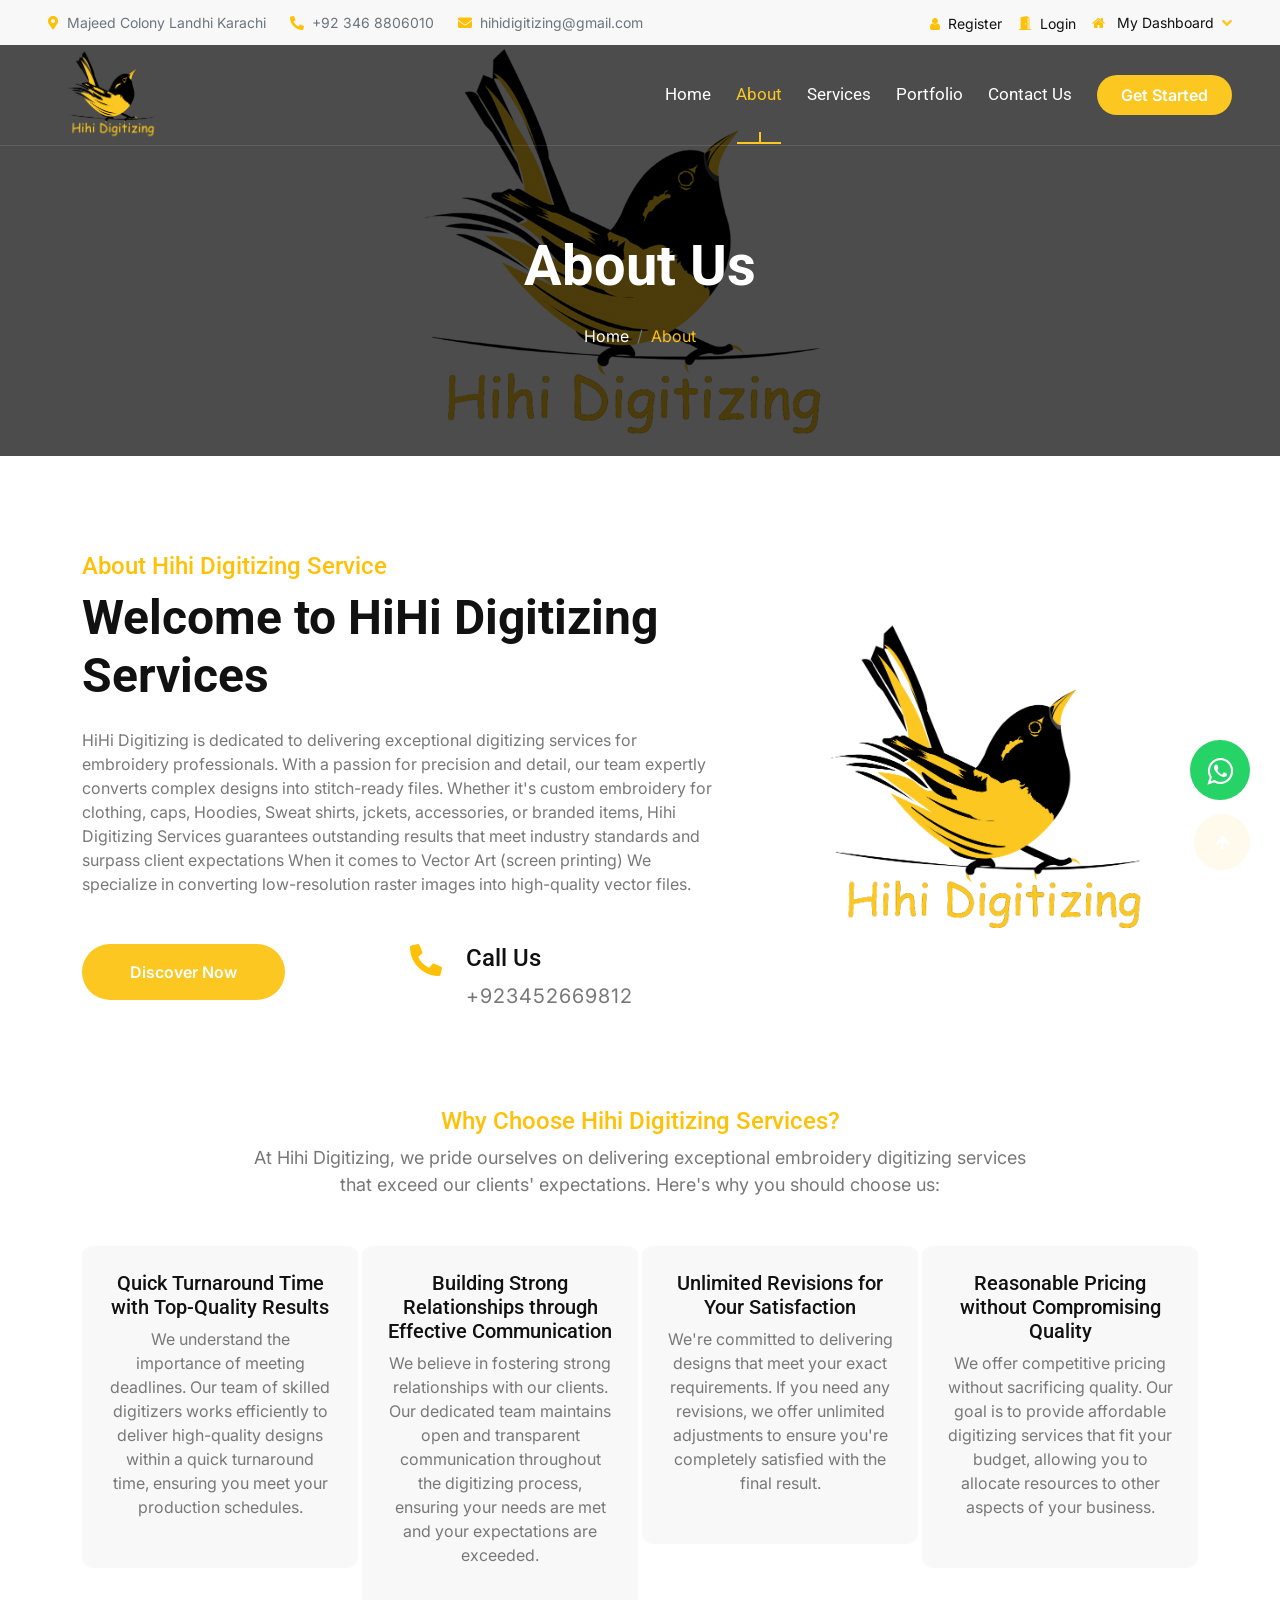
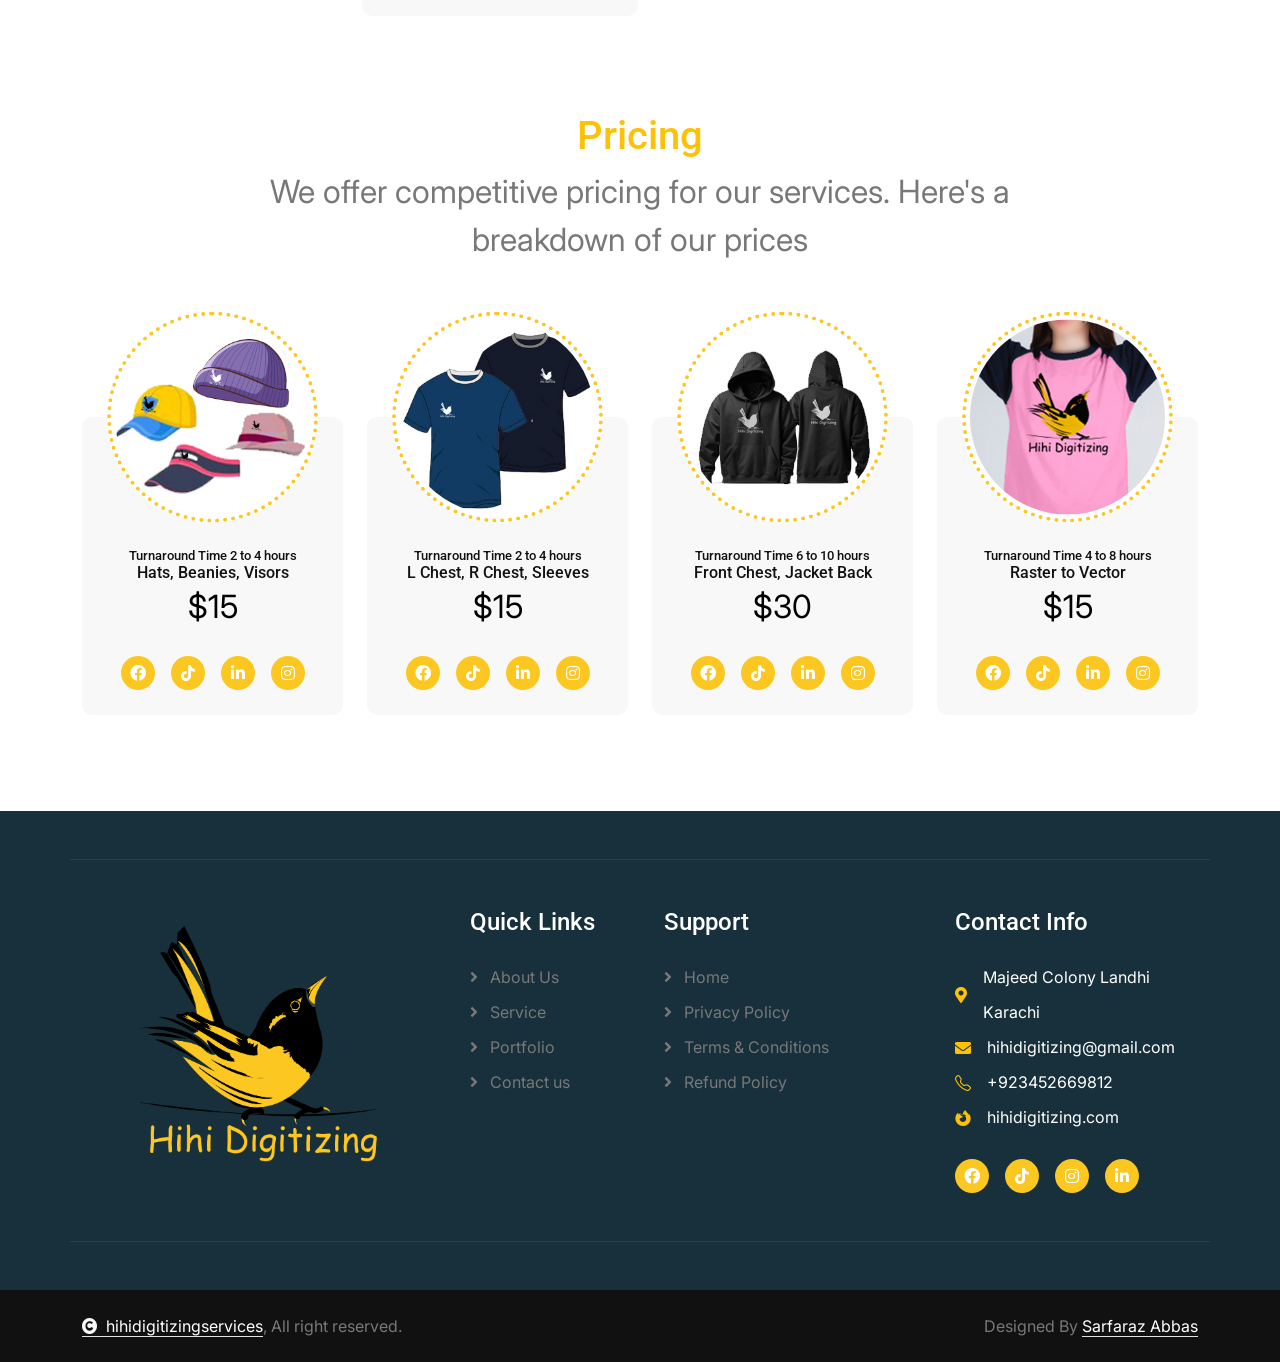
==== commit f82382d3: "update update" ====
--- a/about.html
+++ b/about.html
@@ -463,7 +463,7 @@
                         <!--/*** This template is free as long as you keep the below author’s credit link/attribution link/backlink. ***/-->
                         <!--/*** If you'd like to use the template without the below author’s credit link/attribution link/backlink, ***/-->
                         <!--/*** you can purchase the Credit Removal License from "https://htmlcodex.com/credit-removal". ***/-->
-                        Designed By <a class="border-bottom text-white" href="https://www.facebook.com/@sarfaraz.abbas1" target="_blank">Sarfaraz Abbas</a> 
+                        Designed By <a class="border-bottom text-white" href="https://www.facebook.com/Sarfaraz.abbas03" target="_blank">Sarfaraz Abbas</a> 
                     </div>
                 </div>
             </div>
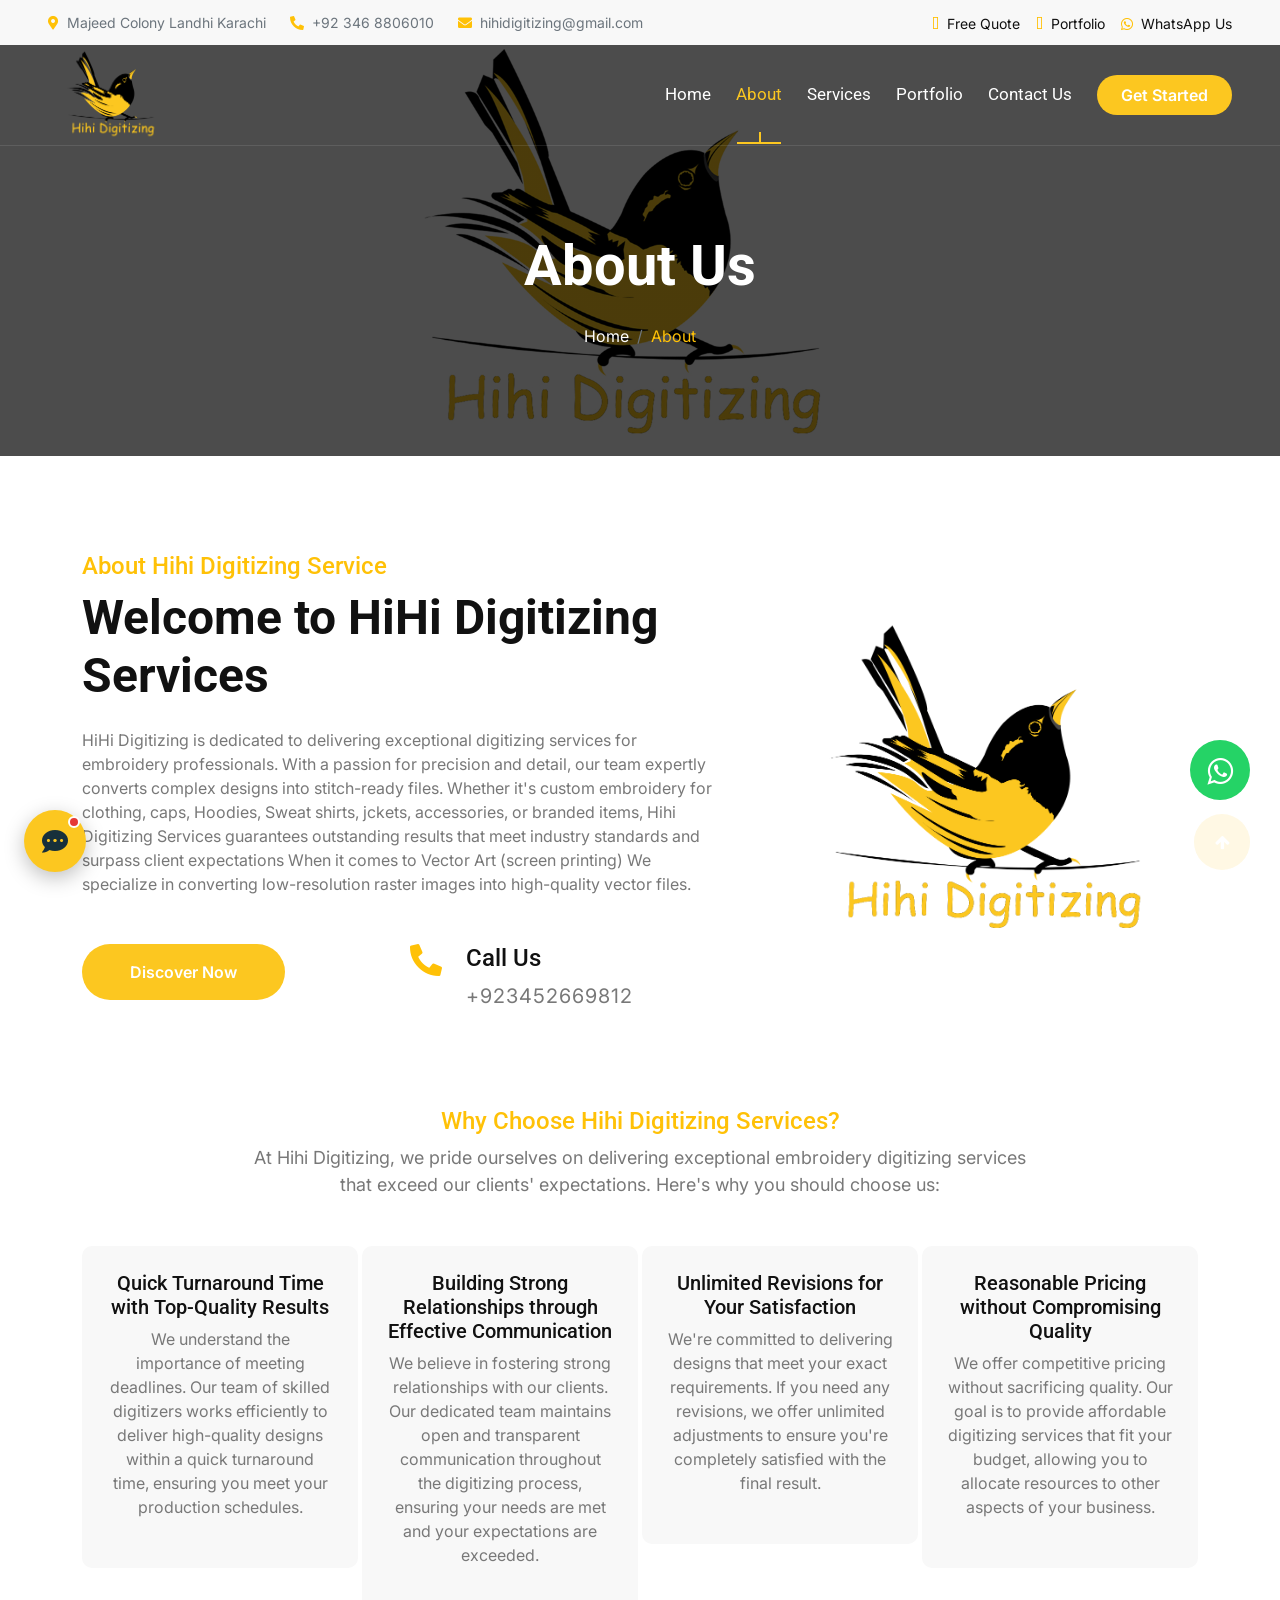
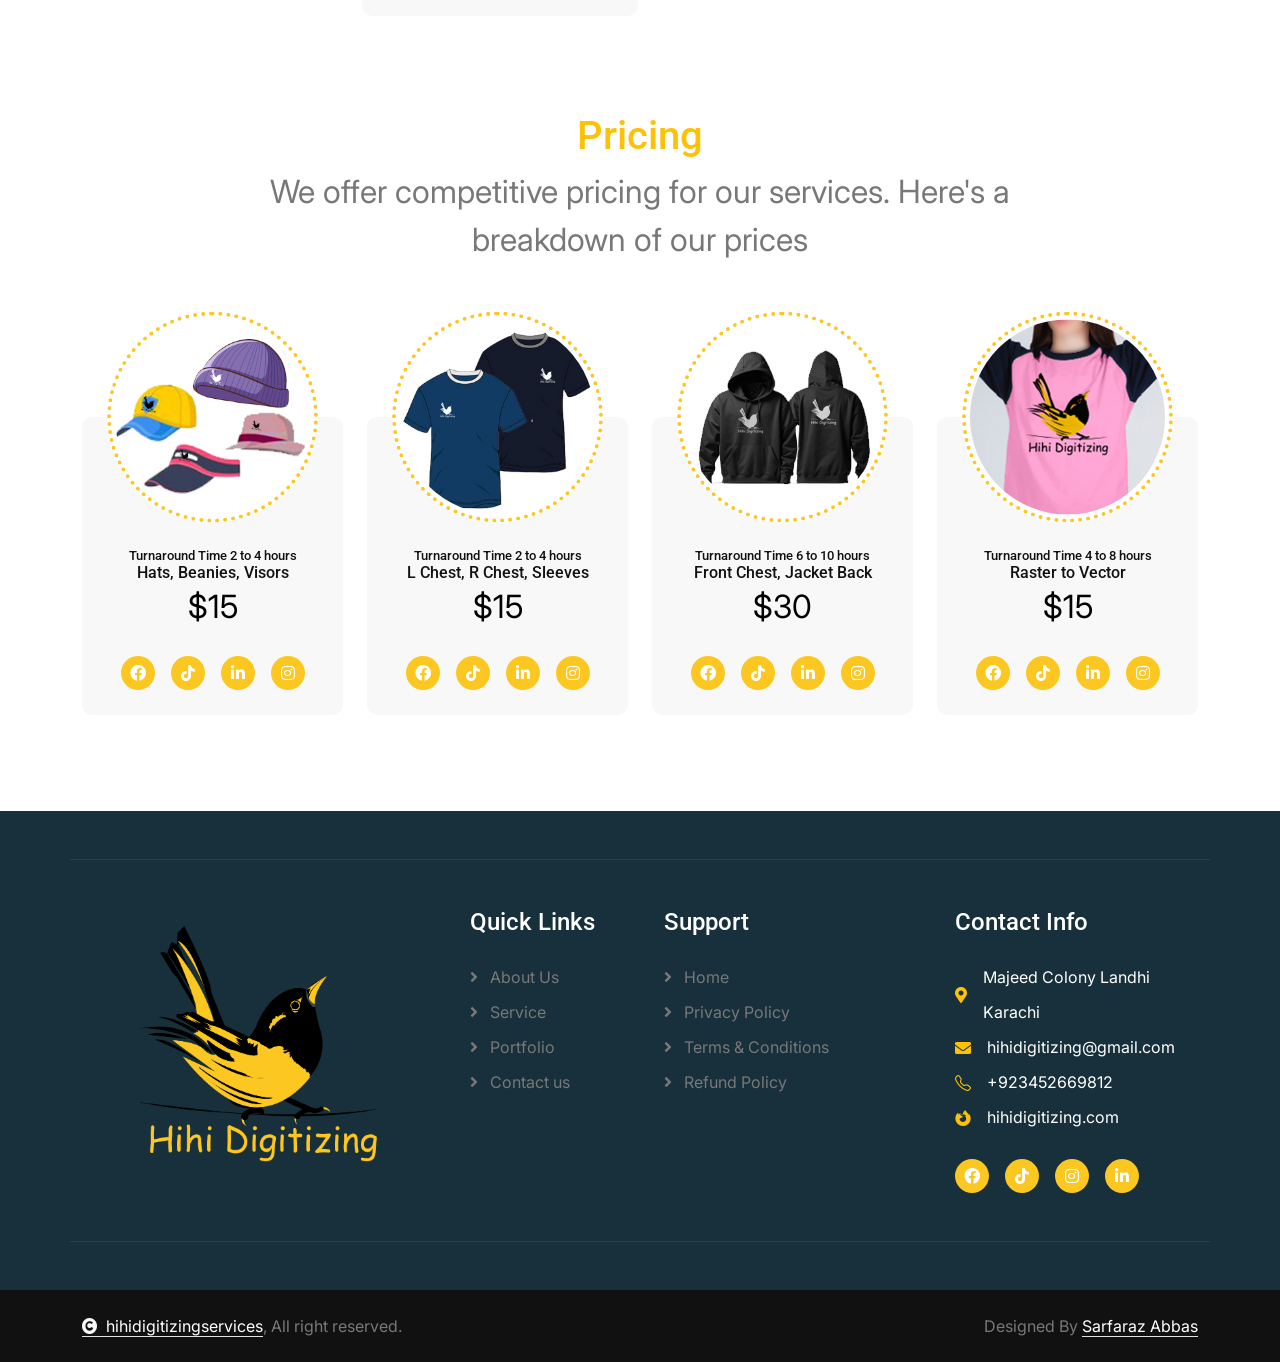
==== commit 8b1e74f9: "update 23 nov 26" ====
--- a/about.html
+++ b/about.html
@@ -5,8 +5,8 @@
         <meta charset="utf-8">
         <title>Hihi Digitizing Services</title>
         <meta content="width=device-width, initial-scale=1.0" name="viewport">
-        <meta content="" name="keywords">
-        <meta content="" name="description">
+        <meta content="embroidery digitizing, vector art, raster to vector, 3D puff digitizing, patch digitizing, portrait digitizing, Karachi, Pakistan" name="keywords">
+        <meta content="About Hihi Digitizing Services - a team of embroidery digitizing and vector art experts in Karachi." name="description">
 
         <!-- Google Web Fonts -->
         <link rel="preconnect" href="https://fonts.googleapis.com">
@@ -48,7 +48,8 @@
     <!-- End Meta Pixel Code -->
 
 
-    </head>
+        <link href="css/chatbot.css" rel="stylesheet">
+</head>
 
     <body>
 
@@ -66,29 +67,20 @@
                 <div class="col-lg-8 text-center text-lg-start mb-2 mb-lg-0">
                     <div class="d-flex flex-wrap">
                         <a href="#" class="text-muted small me-4"><i class="fas fa-map-marker-alt text-warning me-2"></i>Majeed Colony Landhi Karachi</a>
-                        <a href="https://wa.me/03452669812" target="_blank" class="text-muted small me-4"><i class="fas fa-phone-alt text-warning me-2"></i>+92 346 8806010</a>
+                        <a href="https://wa.me/923452669812" target="_blank" class="text-muted small me-4"><i class="fas fa-phone-alt text-warning me-2"></i>+92 346 8806010</a>
                         <a href="mailto:hihidigitizing@gmail.com" target="_blank" class="text-muted small me-0"><i class="fas fa-envelope text-warning me-2"></i>hihidigitizing@gmail.com</a>
                     </div>
                 </div>
                 <div class="col-lg-4 text-center text-lg-end">
                     <div class="d-inline-flex align-items-center" style="height: 45px;">
-                        <a href="#"><small class="me-3 text-dark"><i class="fa fa-user text-warning me-2"></i>Register</small></a>
-                        <a href="#"><small class="me-3 text-dark"><i class="bi bi-door-open-fill text-warning me-2"></i>Login</small></a>
-                        <div class="dropdown">
-                            <a href="#" class="dropdown-toggle text-dark" data-bs-toggle="dropdown"><small><i class="fa fa-home text-warning me-2"></i> My Dashboard</small></a>
-                            <!-- <div class="dropdown-menu rounded">
-                                <a href="#" class="dropdown-item"><i class="fas fa-user-alt me-2"></i> My Profile</a>
-                                <a href="#" class="dropdown-item"><i class="fas fa-comment-alt me-2"></i> Inbox</a>
-                                <a href="#" class="dropdown-item"><i class="fas fa-bell me-2"></i> Notifications</a>
-                                <a href="#" class="dropdown-item"><i class="fas fa-cog me-2"></i> Account Settings</a>
-                                <a href="#" class="dropdown-item"><i class="fas fa-power-off me-2"></i> Log Out</a>
-                            </div> -->
-                        </div>
-                    </div>
-                </div>
-            </div>
-        </div>
-        <!-- Topbar End -->
+                    <a href="contact.html"><small class="me-3 text-dark"><i class="fa fa-file-invoice-dollar text-warning me-2"></i>Free Quote</small></a>
+                    <a href="blog.html"><small class="me-3 text-dark"><i class="fa fa-images text-warning me-2"></i>Portfolio</small></a>
+                    <a href="https://wa.me/923452669812" target="_blank" rel="noopener"><small class="text-dark"><i class="fab fa-whatsapp text-warning me-2"></i>WhatsApp Us</small></a>
+                </div>
+            </div>
+        </div>
+    </div>
+    <!-- Topbar End -->
 
         <!-- Navbar & Hero Start -->
         <div class="container-fluid position-relative p-0">
@@ -463,7 +455,7 @@
                         <!--/*** This template is free as long as you keep the below author’s credit link/attribution link/backlink. ***/-->
                         <!--/*** If you'd like to use the template without the below author’s credit link/attribution link/backlink, ***/-->
                         <!--/*** you can purchase the Credit Removal License from "https://htmlcodex.com/credit-removal". ***/-->
-                        Designed By <a class="border-bottom text-white" href="https://www.facebook.com/Sarfaraz.abbas03" target="_blank">Sarfaraz Abbas</a> 
+                        Designed By <a class="border-bottom text-white" href="https://www.facebook.com/@sarfaraz.abbas1" target="_blank">Sarfaraz Abbas</a> 
                     </div>
                 </div>
             </div>
@@ -487,7 +479,7 @@
 
         <!-- Start of WhatsApp button -->
     <link rel="stylesheet" href="https://maxcdn.bootstrapcdn.com/font-awesome/4.5.0/css/font-awesome.min.css">
-    <a href="https://api.whatsapp.com/send?phone=03452669812" class="float" target="_blank">
+    <a href="https://wa.me/923452669812" class="float" target="_blank">
         <i class="fa fa-whatsapp my-float"></i>
     </a>
     <!-- CSS -->
@@ -516,6 +508,7 @@
 
         <!-- Template Javascript -->
         <script src="js/main.js"></script>
+    <script src="js/chatbot.js"></script>
     </body>
 
 </html>
--- a/css/chatbot.css
+++ b/css/chatbot.css
@@ -0,0 +1,32 @@
+/* Hihi Digitizing - AI chatbot widget */
+:root{--hc-yellow:#FCC720;--hc-dark:#17303B;--hc-bg:#fff;--hc-soft:#f4f6f8;--hc-text:#1f2d36}
+#hc-launcher{position:fixed;left:24px;bottom:28px;width:62px;height:62px;border-radius:50%;border:0;background:var(--hc-yellow);color:var(--hc-dark);font-size:26px;cursor:pointer;z-index:100000;box-shadow:0 6px 20px rgba(0,0,0,.25);display:flex;align-items:center;justify-content:center;transition:transform .2s}
+#hc-launcher:hover{transform:scale(1.08)}
+#hc-launcher .hc-dot{position:absolute;top:6px;right:6px;width:12px;height:12px;background:#e53935;border-radius:50%;border:2px solid #fff}
+#hc-launcher.hc-seen .hc-dot{display:none}
+#hc-teaser{position:fixed;left:24px;bottom:100px;max-width:230px;background:#fff;color:var(--hc-text);padding:10px 14px;border-radius:14px 14px 14px 2px;box-shadow:0 6px 20px rgba(0,0,0,.18);font:14px/1.4 Inter,Arial,sans-serif;z-index:100000;display:none;cursor:pointer}
+#hc-box{position:fixed;left:24px;bottom:100px;width:370px;max-width:calc(100vw - 32px);height:540px;max-height:calc(100vh - 130px);background:var(--hc-bg);border-radius:16px;box-shadow:0 12px 40px rgba(0,0,0,.3);display:none;flex-direction:column;overflow:hidden;z-index:100001;font:14px/1.45 Inter,Arial,sans-serif;color:var(--hc-text)}
+#hc-box.hc-open{display:flex;animation:hcUp .25s ease}
+@keyframes hcUp{from{opacity:0;transform:translateY(14px)}to{opacity:1;transform:none}}
+.hc-head{background:var(--hc-dark);color:#fff;padding:12px 14px;display:flex;align-items:center;gap:10px}
+.hc-avatar{width:38px;height:38px;border-radius:50%;background:var(--hc-yellow);color:var(--hc-dark);display:flex;align-items:center;justify-content:center;font-size:18px;flex-shrink:0}
+.hc-title{flex:1;line-height:1.2}.hc-title b{display:block;font-size:15px}.hc-title small{opacity:.8;font-size:12px}
+.hc-title small:before{content:"";display:inline-block;width:8px;height:8px;background:#4cd964;border-radius:50%;margin-right:5px}
+.hc-head button{background:none;border:0;color:#fff;font-size:18px;cursor:pointer;opacity:.8;padding:4px 6px}.hc-head button:hover{opacity:1}
+.hc-msgs{flex:1;overflow-y:auto;padding:14px;background:var(--hc-soft);display:flex;flex-direction:column;gap:9px}
+.hc-m{max-width:86%;padding:9px 12px;border-radius:14px;word-wrap:break-word;white-space:pre-wrap}
+.hc-m a{color:inherit;text-decoration:underline}
+.hc-bot{background:#fff;align-self:flex-start;border-bottom-left-radius:3px;box-shadow:0 1px 2px rgba(0,0,0,.08)}
+.hc-user{background:var(--hc-yellow);color:var(--hc-dark);align-self:flex-end;border-bottom-right-radius:3px;font-weight:500}
+.hc-typing{display:inline-flex;gap:4px;padding:12px}.hc-typing i{width:7px;height:7px;background:#9aa7b0;border-radius:50%;animation:hcB 1s infinite}
+.hc-typing i:nth-child(2){animation-delay:.15s}.hc-typing i:nth-child(3){animation-delay:.3s}
+@keyframes hcB{0%,60%,100%{transform:translateY(0)}30%{transform:translateY(-5px)}}
+.hc-chips{display:flex;flex-wrap:wrap;gap:6px;align-self:flex-start;max-width:96%}
+.hc-chip{border:1.5px solid var(--hc-dark);background:#fff;color:var(--hc-dark);border-radius:20px;padding:5px 11px;font-size:13px;cursor:pointer;font-weight:500}
+.hc-chip:hover{background:var(--hc-yellow);border-color:var(--hc-yellow)}
+.hc-foot{display:flex;gap:8px;padding:10px;border-top:1px solid #e3e8ec;background:#fff}
+.hc-foot input{flex:1;border:1.5px solid #d5dce1;border-radius:22px;padding:9px 14px;font:inherit;outline:none}
+.hc-foot input:focus{border-color:var(--hc-yellow)}
+.hc-foot button{width:42px;height:42px;border:0;border-radius:50%;background:var(--hc-yellow);color:var(--hc-dark);font-size:16px;cursor:pointer}
+.hc-note{text-align:center;font-size:11px;color:#8a97a0;padding:0 8px 6px;background:#fff}
+@media(max-width:576px){#hc-box{left:8px;right:8px;bottom:90px;width:auto;max-width:none}#hc-launcher{left:14px;bottom:20px}}
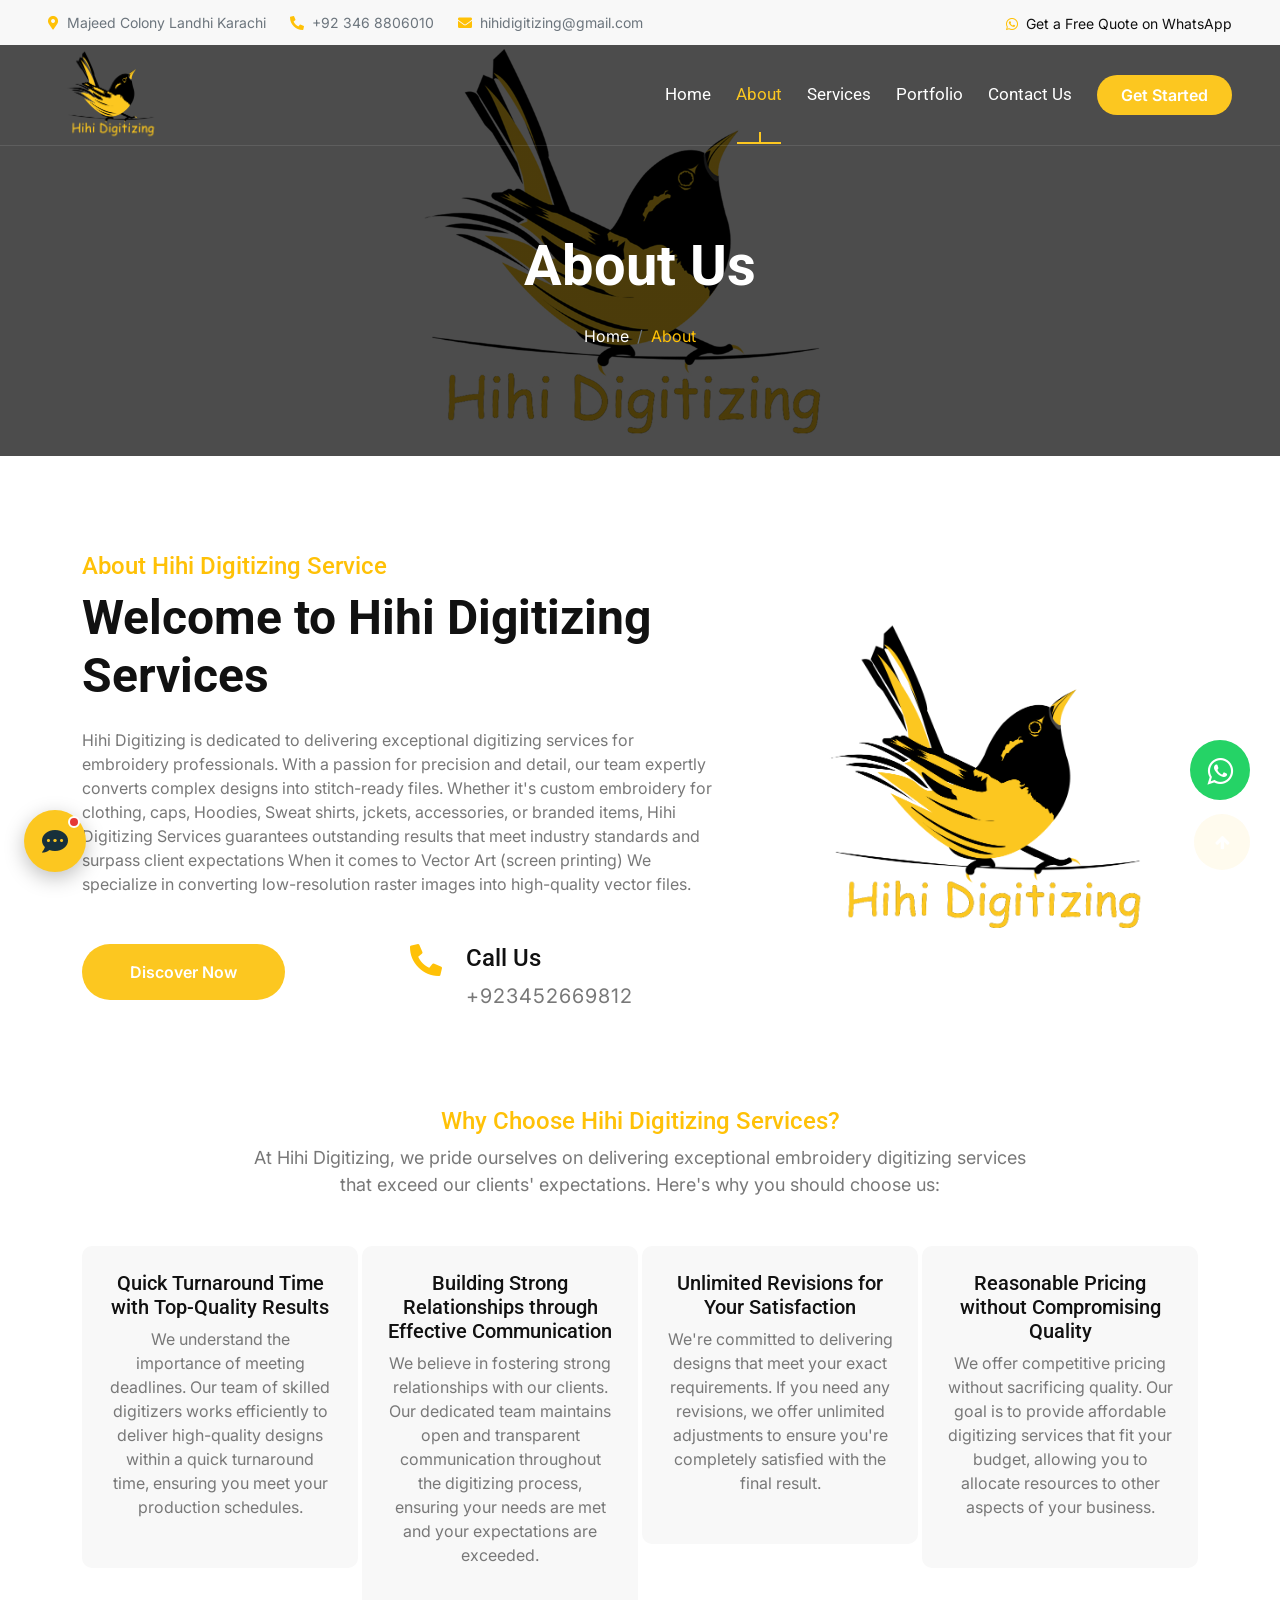
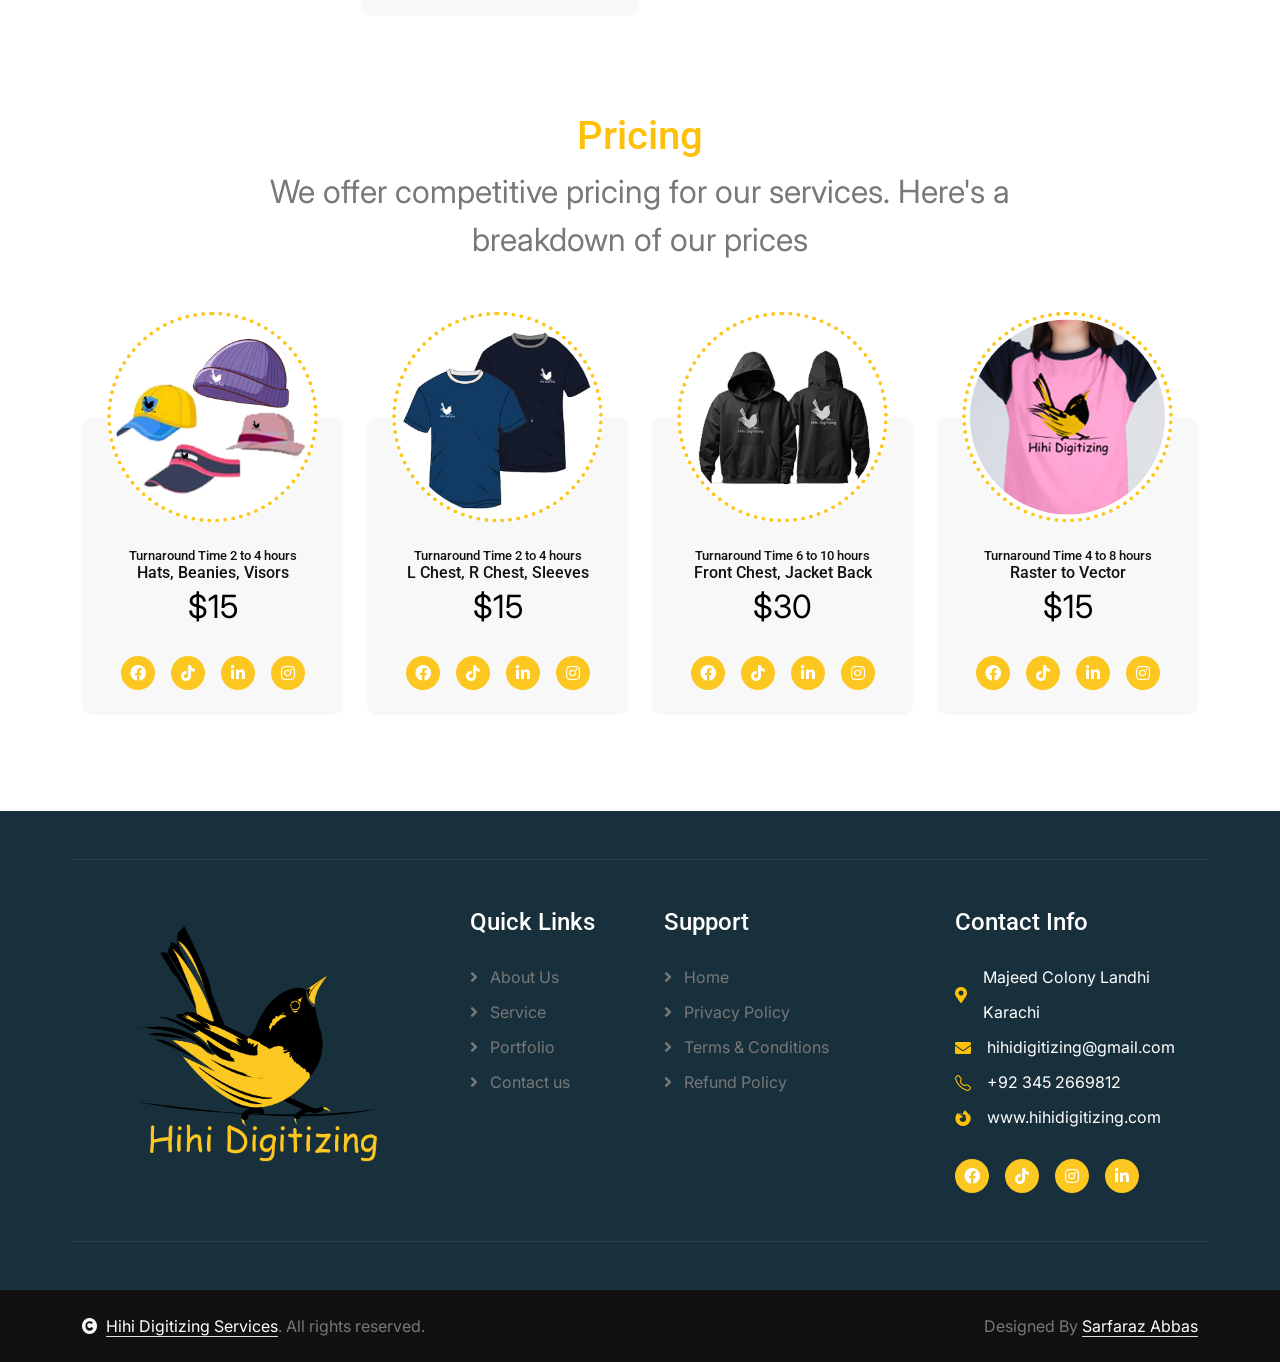
==== commit 5b17a93c: "update" ====
--- a/about.html
+++ b/about.html
@@ -3,7 +3,7 @@
 
     <head>
         <meta charset="utf-8">
-        <title>Hihi Digitizing Services</title>
+        <title>About Us | Hihi Digitizing Services</title>
         <meta content="width=device-width, initial-scale=1.0" name="viewport">
         <meta content="embroidery digitizing, vector art, raster to vector, 3D puff digitizing, patch digitizing, portrait digitizing, Karachi, Pakistan" name="keywords">
         <meta content="About Hihi Digitizing Services - a team of embroidery digitizing and vector art experts in Karachi." name="description">
@@ -66,16 +66,15 @@
             <div class="row gx-0 align-items-center">
                 <div class="col-lg-8 text-center text-lg-start mb-2 mb-lg-0">
                     <div class="d-flex flex-wrap">
-                        <a href="#" class="text-muted small me-4"><i class="fas fa-map-marker-alt text-warning me-2"></i>Majeed Colony Landhi Karachi</a>
+                        <a href="https://www.google.com/maps/search/?api=1&query=Majeed+Colony+Landhi+Karachi" target="_blank" rel="noopener" class="text-muted small me-4"><i class="fas fa-map-marker-alt text-warning me-2"></i>Majeed Colony Landhi Karachi</a>
                         <a href="https://wa.me/923452669812" target="_blank" class="text-muted small me-4"><i class="fas fa-phone-alt text-warning me-2"></i>+92 346 8806010</a>
                         <a href="mailto:hihidigitizing@gmail.com" target="_blank" class="text-muted small me-0"><i class="fas fa-envelope text-warning me-2"></i>hihidigitizing@gmail.com</a>
                     </div>
                 </div>
                 <div class="col-lg-4 text-center text-lg-end">
                     <div class="d-inline-flex align-items-center" style="height: 45px;">
-                    <a href="contact.html"><small class="me-3 text-dark"><i class="fa fa-file-invoice-dollar text-warning me-2"></i>Free Quote</small></a>
-                    <a href="blog.html"><small class="me-3 text-dark"><i class="fa fa-images text-warning me-2"></i>Portfolio</small></a>
-                    <a href="https://wa.me/923452669812" target="_blank" rel="noopener"><small class="text-dark"><i class="fab fa-whatsapp text-warning me-2"></i>WhatsApp Us</small></a>
+                    <a href="https://wa.me/923452669812?text=Hi%20Hihi%20Digitizing%2C%20I%20need%20a%20free%20quote." target="_blank" rel="noopener"><small class="me-0 text-dark"><i
+                                class="fab fa-whatsapp text-warning me-2"></i>Get a Free Quote on WhatsApp</small></a>
                 </div>
             </div>
         </div>
@@ -85,7 +84,7 @@
         <!-- Navbar & Hero Start -->
         <div class="container-fluid position-relative p-0">
             <nav class="navbar navbar-expand-lg navbar-light px-4 px-lg-5 py-3 py-lg-0">
-                <a href="" class="navbar-brand p-0">
+                <a href="index.html" class="navbar-brand p-0">
                     <!-- <h1 class="text-warning"><i class="fas fa-search-dollar me-3"></i>Stocker</h1> -->
                     <img src="./img/logo png.png" alt="Logo">
                 </a>
@@ -113,7 +112,7 @@
                         <!-- </div> -->
                         <a href="contact.html" class="nav-item nav-link">Contact Us</a>
                     </div>
-                    <a href="#" class="btn btn-primary rounded-pill py-2 px-4 my-3 my-lg-0 flex-shrink-0">Get Started</a>
+                    <a href="contact.html" class="btn btn-primary rounded-pill py-2 px-4 my-3 my-lg-0 flex-shrink-0">Get Started</a>
                 </div>
             </nav>
 
@@ -140,8 +139,8 @@
                     <div class="col-xl-7 wow fadeInLeft" data-wow-delay="0.2s">
                         <div>
                             <h4 class="text-warning">About Hihi Digitizing Service</h4>
-                            <h1 class="display-5 mb-4">Welcome to HiHi Digitizing Services</h1>
-                            <p class="mb-4">HiHi Digitizing is dedicated to delivering exceptional digitizing services for embroidery professionals.
+                            <h1 class="display-5 mb-4">Welcome to Hihi Digitizing Services</h1>
+                            <p class="mb-4">Hihi Digitizing is dedicated to delivering exceptional digitizing services for embroidery professionals.
                                 With a passion for precision and detail, our team expertly converts complex designs into stitch-ready files. Whether it's custom embroidery for clothing, caps, Hoodies, Sweat shirts, jckets, accessories, or branded items, Hihi Digitizing Services guarantees outstanding results that meet industry standards and surpass client expectations
                                 When it comes to Vector Art (screen printing)
                                 We specialize in converting low-resolution raster images into high-quality vector files.
@@ -292,10 +291,10 @@
                                 <p class="mb-0" style="font-size: xx-large;color: black;">$15</p>
                             </div>
                             <div class="team-icon">
-                                <a class="btn btn-primary btn-sm-square rounded-circle me-3" href="https://www.facebook.com/p/HiHi-Digitizing-Services-61568439730688/?mibextid=ZbWKwL" target="_blank"><i class="fab fa-facebook-f"></i></a>
-                                <a class="btn btn-primary btn-sm-square rounded-circle me-3" href="https://www.tiktok.com/@hihi.digitizing.s?_t=8rlpAmFRI2s&_r=1" target="_blank"><i class="fab fa-tiktok"></i></a>
-                                <a class="btn btn-primary btn-sm-square rounded-circle me-3" href="https://linkedin.com/in/hihi-digitizing-6009b4316" target="_blank"><i class="fab fa-linkedin-in"></i></a>
-                                <a class="btn btn-primary btn-sm-square rounded-circle me-0" href="https://www.instagram.com/hihidigitizingservices/profilecard/?igsh=eG1ocWlvZml2eDFr" target="_blank"><i class="fab fa-instagram"></i></a>
+                                <a class="btn btn-primary btn-sm-square rounded-circle me-3" href="https://www.facebook.com/people/HiHi-Digitizing-Services/61568439730688/" target="_blank"><i class="fab fa-facebook-f"></i></a>
+                                <a class="btn btn-primary btn-sm-square rounded-circle me-3" href="https://www.tiktok.com/@hihi.digitizing.s" target="_blank"><i class="fab fa-tiktok"></i></a>
+                                <a class="btn btn-primary btn-sm-square rounded-circle me-3" href="https://www.linkedin.com/in/hihi-digitizing-6009b4316" target="_blank" rel="noopener"><i class="fab fa-linkedin-in"></i></a>
+                                <a class="btn btn-primary btn-sm-square rounded-circle me-0" href="https://www.instagram.com/hihidigitizingservices/" target="_blank"><i class="fab fa-instagram"></i></a>
                             </div>
                         </div>
                     </div>
@@ -311,10 +310,10 @@
                                 <p class="mb-0" style="font-size: xx-large;color: black;">$15</p>
                             </div>
                             <div class="team-icon">
-                                <a class="btn btn-primary btn-sm-square rounded-circle me-3" href="https://www.facebook.com/p/HiHi-Digitizing-Services-61568439730688/?mibextid=ZbWKwL" target="_blank"><i class="fab fa-facebook-f"></i></a>
-                                <a class="btn btn-primary btn-sm-square rounded-circle me-3" href="https://www.tiktok.com/@hihi.digitizing.s?_t=8rlpAmFRI2s&_r=1" target="_blank"><i class="fab fa-tiktok"></i></a>
-                                <a class="btn btn-primary btn-sm-square rounded-circle me-3" href="https://linkedin.com/in/hihi-digitizing-6009b4316" target="_blank"><i class="fab fa-linkedin-in"></i></a>
-                                <a class="btn btn-primary btn-sm-square rounded-circle me-0" href="https://www.instagram.com/hihidigitizingservices/profilecard/?igsh=eG1ocWlvZml2eDFr" target="_blank"><i class="fab fa-instagram"></i></a>
+                                <a class="btn btn-primary btn-sm-square rounded-circle me-3" href="https://www.facebook.com/people/HiHi-Digitizing-Services/61568439730688/" target="_blank"><i class="fab fa-facebook-f"></i></a>
+                                <a class="btn btn-primary btn-sm-square rounded-circle me-3" href="https://www.tiktok.com/@hihi.digitizing.s" target="_blank"><i class="fab fa-tiktok"></i></a>
+                                <a class="btn btn-primary btn-sm-square rounded-circle me-3" href="https://www.linkedin.com/in/hihi-digitizing-6009b4316" target="_blank" rel="noopener"><i class="fab fa-linkedin-in"></i></a>
+                                <a class="btn btn-primary btn-sm-square rounded-circle me-0" href="https://www.instagram.com/hihidigitizingservices/" target="_blank"><i class="fab fa-instagram"></i></a>
                             </div>
                         </div>
                     </div>
@@ -330,10 +329,10 @@
                                 <p class="mb-0" style="font-size: xx-large;color: black;">$30</p>
                             </div>
                             <div class="team-icon">
-                                <a class="btn btn-primary btn-sm-square rounded-circle me-3" href="https://www.facebook.com/p/HiHi-Digitizing-Services-61568439730688/?mibextid=ZbWKwL" target="_blank"><i class="fab fa-facebook-f"></i></a>
-                                <a class="btn btn-primary btn-sm-square rounded-circle me-3" href="https://www.tiktok.com/@hihi.digitizing.s?_t=8rlpAmFRI2s&_r=1" target="_blank"><i class="fab fa-tiktok"></i></a>
-                                <a class="btn btn-primary btn-sm-square rounded-circle me-3" href="https://linkedin.com/in/hihi-digitizing-6009b4316" target="_blank"><i class="fab fa-linkedin-in"></i></a>
-                                <a class="btn btn-primary btn-sm-square rounded-circle me-0" href="https://www.instagram.com/hihidigitizingservices/profilecard/?igsh=eG1ocWlvZml2eDFr" target="_blank"><i class="fab fa-instagram"></i></a>
+                                <a class="btn btn-primary btn-sm-square rounded-circle me-3" href="https://www.facebook.com/people/HiHi-Digitizing-Services/61568439730688/" target="_blank"><i class="fab fa-facebook-f"></i></a>
+                                <a class="btn btn-primary btn-sm-square rounded-circle me-3" href="https://www.tiktok.com/@hihi.digitizing.s" target="_blank"><i class="fab fa-tiktok"></i></a>
+                                <a class="btn btn-primary btn-sm-square rounded-circle me-3" href="https://www.linkedin.com/in/hihi-digitizing-6009b4316" target="_blank" rel="noopener"><i class="fab fa-linkedin-in"></i></a>
+                                <a class="btn btn-primary btn-sm-square rounded-circle me-0" href="https://www.instagram.com/hihidigitizingservices/" target="_blank"><i class="fab fa-instagram"></i></a>
                             </div>
                         </div>
                     </div>
@@ -349,10 +348,10 @@
                                 <p class="mb-0" style="font-size: xx-large;color: black;">$15</p>
                             </div>
                             <div class="team-icon">
-                                <a class="btn btn-primary btn-sm-square rounded-circle me-3" href="https://www.facebook.com/p/HiHi-Digitizing-Services-61568439730688/?mibextid=ZbWKwL" target="_blank"><i class="fab fa-facebook-f"></i></a>
-                                <a class="btn btn-primary btn-sm-square rounded-circle me-3" href="https://www.tiktok.com/@hihi.digitizing.s?_t=8rlpAmFRI2s&_r=1" target="_blank"><i class="fab fa-tiktok"></i></a>
-                                <a class="btn btn-primary btn-sm-square rounded-circle me-3" href="https://linkedin.com/in/hihi-digitizing-6009b4316" target="_blank"><i class="fab fa-linkedin-in"></i></a>
-                                <a class="btn btn-primary btn-sm-square rounded-circle me-0" href="https://www.instagram.com/hihidigitizingservices/profilecard/?igsh=eG1ocWlvZml2eDFr" target="_blank"><i class="fab fa-instagram"></i></a>
+                                <a class="btn btn-primary btn-sm-square rounded-circle me-3" href="https://www.facebook.com/people/HiHi-Digitizing-Services/61568439730688/" target="_blank"><i class="fab fa-facebook-f"></i></a>
+                                <a class="btn btn-primary btn-sm-square rounded-circle me-3" href="https://www.tiktok.com/@hihi.digitizing.s" target="_blank"><i class="fab fa-tiktok"></i></a>
+                                <a class="btn btn-primary btn-sm-square rounded-circle me-3" href="https://www.linkedin.com/in/hihi-digitizing-6009b4316" target="_blank" rel="noopener"><i class="fab fa-linkedin-in"></i></a>
+                                <a class="btn btn-primary btn-sm-square rounded-circle me-0" href="https://www.instagram.com/hihidigitizingservices/" target="_blank"><i class="fab fa-instagram"></i></a>
                             </div>
                         </div>
                     </div>
@@ -404,7 +403,7 @@
                     <div class="col-md-6 col-lg-6 col-xl-3">
                         <div class="footer-item">
                             <h4 class="text-white mb-4">Support</h4>
-                            <a href="#"><i class="fas fa-angle-right me-2"></i> Home</a>
+                            <a href="index.html"><i class="fas fa-angle-right me-2"></i> Home</a>
                             <a href="Privacy Policy.html" target="_blank"><i class="fas fa-angle-right me-2"></i> Privacy Policy</a>
                             <a href="Terms and conditions.html" target="_blank"><i class="fas fa-angle-right me-2"></i> Terms & Conditions</a>
                             <a href="Refund Policy.html" target="_blank"><i class="fas fa-angle-right me-2"></i> Refund Policy</a>
@@ -425,16 +424,16 @@
                             </div>
                             <div class="d-flex align-items-center">
                                 <i class="bi bi-telephone text-warning me-3"></i>
-                                <p class="text-white mb-0">+923452669812</p>
+                                <a href="https://wa.me/923452669812" target="_blank" rel="noopener"><p class="text-white mb-0">+92 345 2669812</p></a>
                             </div>
                             <div class="d-flex align-items-center mb-4">
                                 <i class="fab fa-firefox-browser text-warning me-3"></i>
-                                <p class="text-white mb-0">hihidigitizing.com</p>
+                                <a href="https://www.hihidigitizing.com"><p class="text-white mb-0">www.hihidigitizing.com</p></a>
                             </div>
                             <div class="d-flex">
-                                <a class="btn btn-primary btn-sm-square rounded-circle me-3" target="_blank" href="https://www.facebook.com/p/HiHi-Digitizing-Services-61568439730688/?mibextid=ZbWKwL"><i class="fab fa-facebook-f text-white"></i></a>
-                                <a class="btn btn-primary btn-sm-square rounded-circle me-3" target="_blank" href="https://www.tiktok.com/@hihi.digitizing.s?_t=8rlpAmFRI2s&_r=1"><i class="fab fa-tiktok text-white"></i></a>
-                                <a class="btn btn-primary btn-sm-square rounded-circle me-3" target="_blank" href="https://www.instagram.com/hihidigitizingservices/profilecard/?igsh=eG1ocWlvZml2eDFr"><i class="fab fa-instagram text-white"></i></a>
+                                <a class="btn btn-primary btn-sm-square rounded-circle me-3" target="_blank" href="https://www.facebook.com/people/HiHi-Digitizing-Services/61568439730688/"><i class="fab fa-facebook-f text-white"></i></a>
+                                <a class="btn btn-primary btn-sm-square rounded-circle me-3" target="_blank" href="https://www.tiktok.com/@hihi.digitizing.s"><i class="fab fa-tiktok text-white"></i></a>
+                                <a class="btn btn-primary btn-sm-square rounded-circle me-3" target="_blank" href="https://www.instagram.com/hihidigitizingservices/"><i class="fab fa-instagram text-white"></i></a>
                                 <a class="btn btn-primary btn-sm-square rounded-circle me-0" target="_blank" href="https://linkedin.com/in/hihi-digitizing-6009b4316"><i class="fab fa-linkedin-in text-white"></i></a>
                             </div>
                         </div>
@@ -449,7 +448,7 @@
             <div class="container">
                 <div class="row g-4 align-items-center">
                     <div class="col-md-6 text-center text-md-start mb-md-0">
-                        <span class="text-body"><a href="mailto:hihidigitizing@gmail.com" class="border-bottom text-white"><i class="fas fa-copyright text-light me-2"></i>hihidigitizingservices</a>, All right reserved.</span>
+                        <span class="text-body"><i class="fas fa-copyright text-light me-2"></i><a href="index.html" class="border-bottom text-white">Hihi Digitizing Services</a>. All rights reserved.</span>
                     </div>
                     <div class="col-md-6 text-center text-md-end text-body">
                         <!--/*** This template is free as long as you keep the below author’s credit link/attribution link/backlink. ***/-->
--- a/css/chatbot.css
+++ b/css/chatbot.css
@@ -30,3 +30,15 @@
 .hc-foot button{width:42px;height:42px;border:0;border-radius:50%;background:var(--hc-yellow);color:var(--hc-dark);font-size:16px;cursor:pointer}
 .hc-note{text-align:center;font-size:11px;color:#8a97a0;padding:0 8px 6px;background:#fff}
 @media(max-width:576px){#hc-box{left:8px;right:8px;bottom:90px;width:auto;max-width:none}#hc-launcher{left:14px;bottom:20px}}
+
+.hc-head a.hc-hwa{color:#fff;opacity:.85;font-size:21px;padding:4px 6px;text-decoration:none;line-height:1}
+.hc-head a.hc-hwa:hover{color:#25D366;opacity:1}
+.hc-btns{display:flex;flex-wrap:wrap;gap:6px;margin-top:8px}
+.hc-btns .hc-chip{margin:0}
+.hc-m a.hc-chip{color:#fff}
+
+.hc-hiddenform{position:absolute;left:-9999px;top:0;width:1px;height:1px;overflow:hidden;opacity:0;border:0}
+.hc-foot .hc-attachbtn{background:transparent;color:var(--hc-dark);font-size:18px;width:34px;flex-shrink:0}
+.hc-foot .hc-attachbtn:hover{background:#eef1f3}
+.hc-btns button.hc-chip{font-family:inherit}
+.hc-btns button.hc-chip:disabled{opacity:.6;cursor:default}
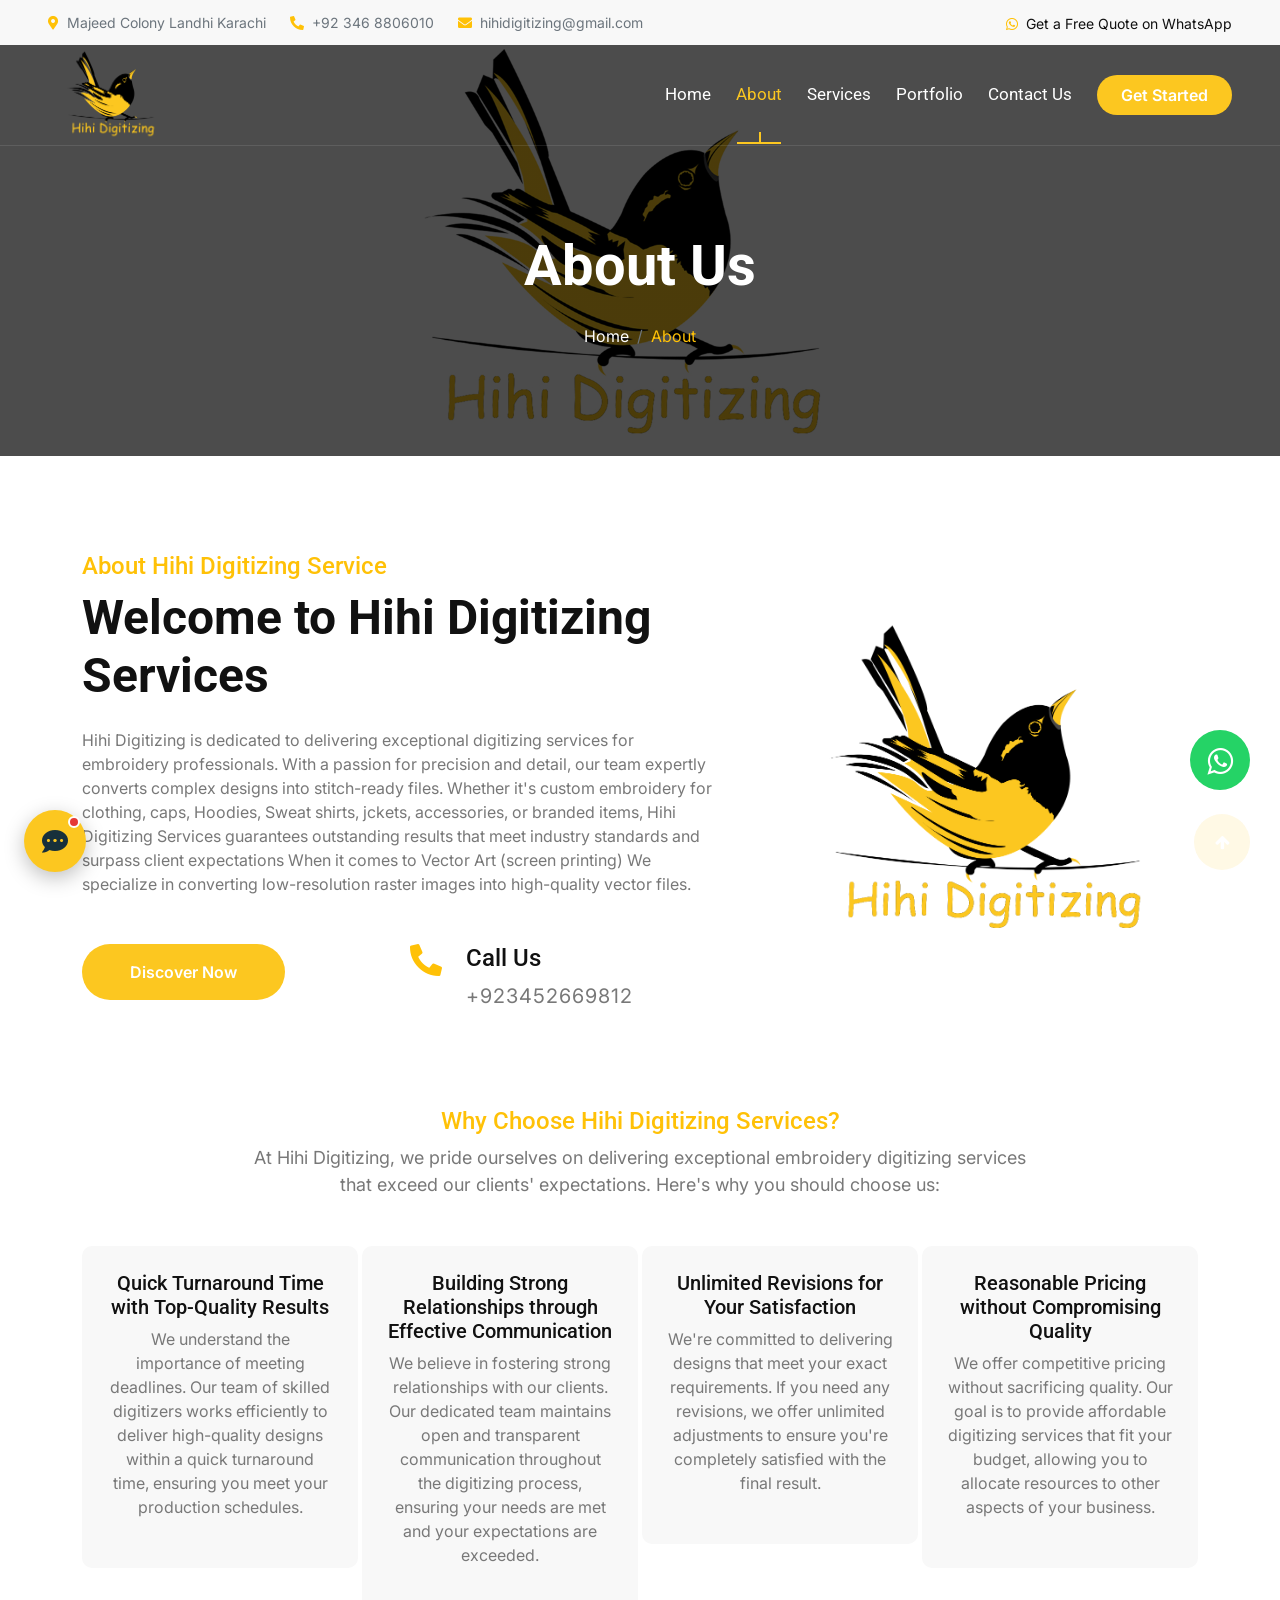
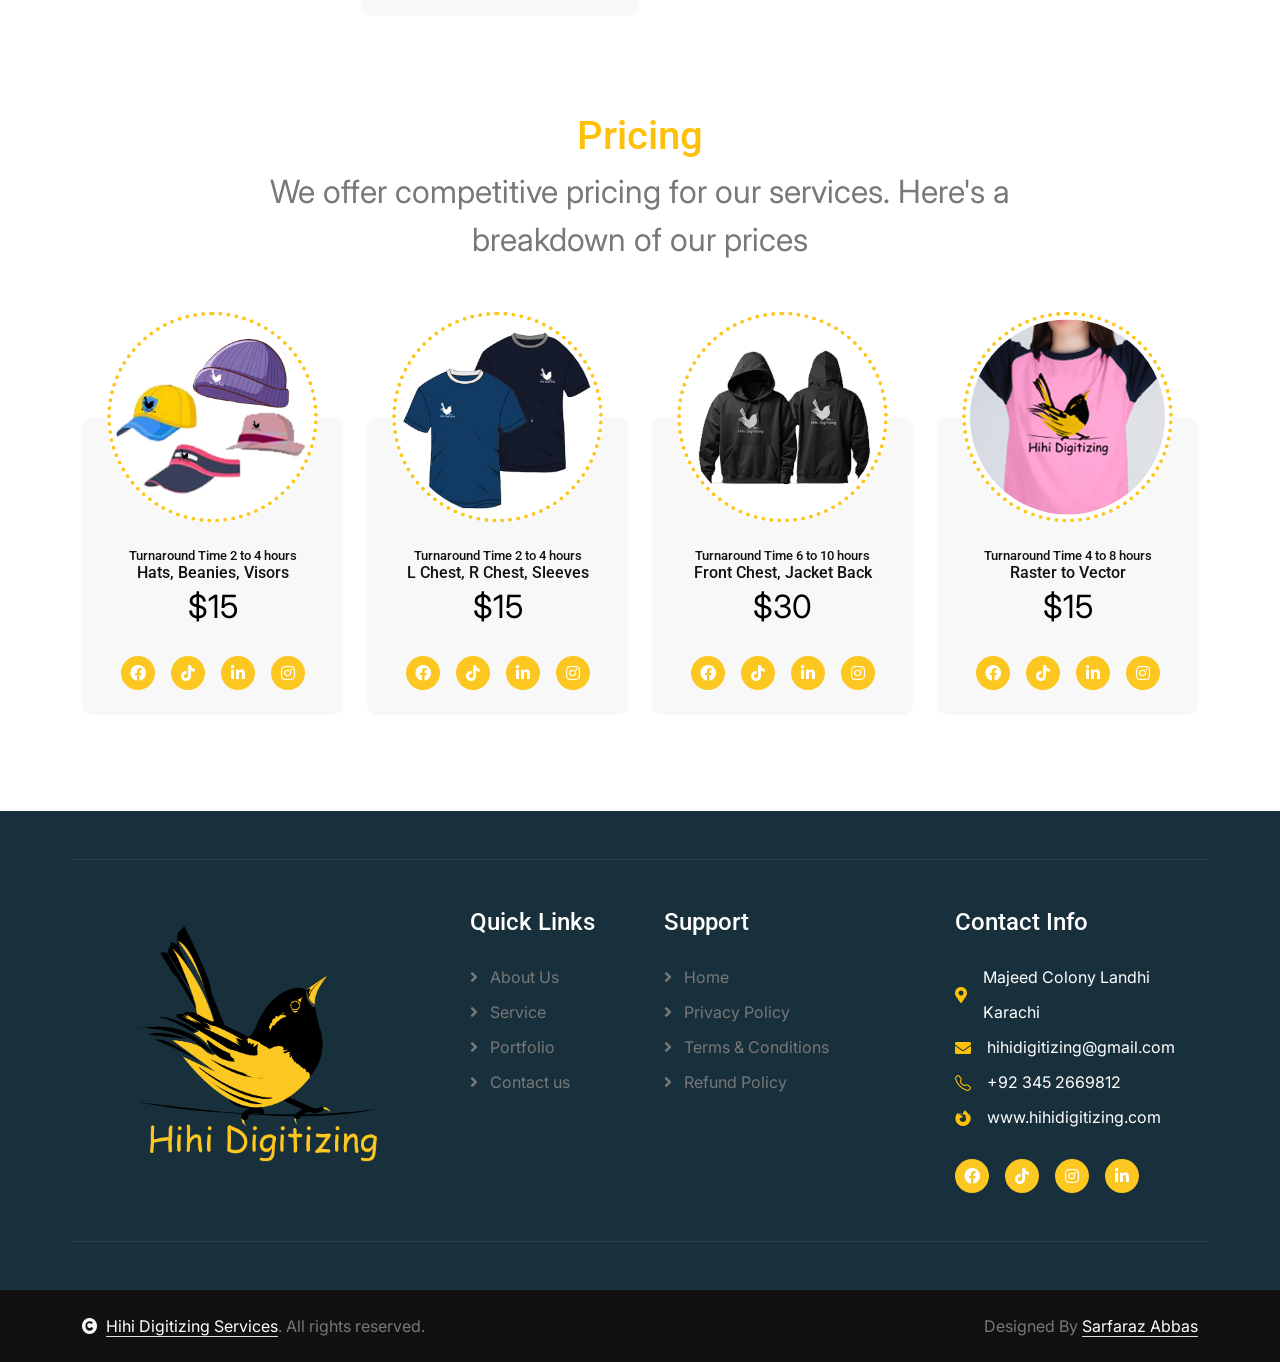
==== commit 170fc090: "update 26 nov2026" ====
--- a/about.html
+++ b/about.html
@@ -4,7 +4,7 @@
     <head>
         <meta charset="utf-8">
         <title>About Us | Hihi Digitizing Services</title>
-        <meta content="width=device-width, initial-scale=1.0" name="viewport">
+        <meta content="width=device-width, initial-scale=1.0, viewport-fit=cover" name="viewport">
         <meta content="embroidery digitizing, vector art, raster to vector, 3D puff digitizing, patch digitizing, portrait digitizing, Karachi, Pakistan" name="keywords">
         <meta content="About Hihi Digitizing Services - a team of embroidery digitizing and vector art experts in Karachi." name="description">
 
@@ -49,6 +49,16 @@
 
 
         <link href="css/chatbot.css" rel="stylesheet">
+    <!-- App (PWA) -->
+    <link rel="manifest" href="manifest.webmanifest">
+    <meta name="theme-color" content="#FCC720">
+    <meta name="mobile-web-app-capable" content="yes">
+    <meta name="apple-mobile-web-app-capable" content="yes">
+    <meta name="apple-mobile-web-app-status-bar-style" content="default">
+    <meta name="apple-mobile-web-app-title" content="Hihi Digitizing">
+    <link rel="apple-touch-icon" href="icons/apple-touch-icon.png">
+    <link rel="icon" type="image/png" href="icons/favicon-64.png">
+    <link href="css/app.css" rel="stylesheet">
 </head>
 
     <body>
@@ -508,6 +518,7 @@
         <!-- Template Javascript -->
         <script src="js/main.js"></script>
     <script src="js/chatbot.js"></script>
+    <script src="js/app.js"></script>
     </body>
 
 </html>
--- a/css/app.css
+++ b/css/app.css
@@ -0,0 +1,68 @@
+/* Hihi Digitizing - mobile "app" experience */
+.app-nav,.app-install,.app-toast{display:none}
+
+@media (max-width: 991.98px){
+  html{-webkit-tap-highlight-color:transparent;scroll-behavior:smooth}
+  body{padding-bottom:calc(68px + env(safe-area-inset-bottom));padding-top:env(safe-area-inset-top);animation:appFade .3s ease;overscroll-behavior-y:none}
+  @keyframes appFade{from{opacity:.4}to{opacity:1}}
+  .topbar{display:none!important}
+  /* compact sticky header like an app bar */
+  .navbar{position:sticky;top:0;z-index:1030;background:#fff!important;box-shadow:0 2px 10px rgba(0,0,0,.08);padding-top:6px!important;padding-bottom:6px!important}
+  .navbar-brand img{height:44px;width:auto}
+  .btn,.nav-link,.app-nav a{touch-action:manipulation}
+  .btn.btn-primary,.btn-primary{border-radius:28px}
+  /* hide desktop-style floating button; bottom bar replaces it */
+  .back-to-top{bottom:calc(84px + env(safe-area-inset-bottom))!important;right:14px!important;width:42px;height:42px}
+  /* chatbot sits above the bottom bar */
+  #hc-launcher{bottom:calc(84px + env(safe-area-inset-bottom))!important;left:14px!important;width:54px;height:54px;font-size:22px}
+  #hc-teaser{bottom:calc(148px + env(safe-area-inset-bottom))!important}
+  #hc-box{bottom:calc(76px + env(safe-area-inset-bottom))!important;max-height:calc(100vh - 100px - env(safe-area-inset-bottom))!important;left:8px!important;right:8px!important}
+
+  /* bottom navigation */
+  .app-nav{display:flex;position:fixed;left:0;right:0;bottom:0;z-index:1040;background:#fff;
+    padding:6px 4px calc(6px + env(safe-area-inset-bottom));box-shadow:0 -4px 18px rgba(0,0,0,.12);border-top:1px solid #eef0f2}
+  .app-nav a{flex:1;display:flex;flex-direction:column;align-items:center;justify-content:center;gap:3px;
+    text-decoration:none;color:#6b7a84;font:600 11px/1.1 Inter,Arial,sans-serif;padding:6px 2px;border-radius:12px;transition:.15s}
+  .app-nav a i{font-size:19px}
+  .app-nav a.active{color:#17303B;background:#FCC72033}
+  .app-nav a.active i{color:#d9a400}
+  .app-nav a.app-wa{color:#fff;background:#25D366;margin:0 4px;flex:1.1;box-shadow:0 3px 8px rgba(37,211,102,.45)}
+  .app-nav a:active{transform:scale(.94)}
+
+  /* install banner */
+  .app-install{position:fixed;left:10px;right:10px;bottom:calc(80px + env(safe-area-inset-bottom));z-index:1050;background:#17303B;color:#fff;
+    border-radius:16px;padding:12px;align-items:center;gap:10px;box-shadow:0 8px 28px rgba(0,0,0,.35);font:14px/1.35 Inter,Arial,sans-serif;animation:appUp .35s ease}
+  .app-install.show{display:flex}
+  @keyframes appUp{from{transform:translateY(30px);opacity:0}to{transform:none;opacity:1}}
+  .app-install img{width:46px;height:46px;border-radius:11px;background:#fff;flex-shrink:0}
+  .app-install .ai-t{flex:1;min-width:0}.app-install b{display:block;font-size:15px}
+  .app-install small{opacity:.85;font-size:12px;display:block}
+  .app-install button{border:0;border-radius:20px;font:700 13px Inter,Arial;cursor:pointer}
+  .app-install .ai-go{background:#FCC720;color:#17303B;padding:9px 16px}
+  .app-install .ai-x{background:transparent;color:#fff;font-size:18px;padding:6px 8px;opacity:.75}
+
+  /* while install banner is open, lift chatbot button above it and hide its teaser */
+  body.app-banner-on #hc-launcher{bottom:calc(160px + env(safe-area-inset-bottom))!important}
+  body.app-banner-on #hc-teaser{display:none!important}
+  body.app-banner-on .back-to-top{bottom:calc(160px + env(safe-area-inset-bottom))!important}
+
+  .app-toast{position:fixed;left:50%;transform:translateX(-50%);bottom:calc(90px + env(safe-area-inset-bottom));z-index:1060;background:#17303B;color:#fff;
+    padding:9px 16px;border-radius:20px;font:600 13px Inter,Arial,sans-serif;box-shadow:0 4px 14px rgba(0,0,0,.3)}
+  .app-toast.show{display:block}
+}
+
+/* when installed and opened from the home screen */
+@media (display-mode: standalone){
+  .topbar{display:none!important}
+  a[href^="https://www.facebook"],a[href^="https://www.tiktok"]{-webkit-touch-callout:none}
+  body{-webkit-user-select:none;user-select:none}
+  input,textarea,.hc-m{-webkit-user-select:text;user-select:text}
+}
+
+/* WhatsApp floating button: always sits ABOVE the back-to-top arrow */
+.float{bottom:110px!important}
+@media (max-width: 991.98px){
+  .float{right:14px!important;width:54px!important;height:54px!important;bottom:calc(138px + env(safe-area-inset-bottom))!important;z-index:1035}
+  .float .my-float{margin-top:0!important;line-height:54px;font-size:28px}
+  body.app-banner-on .float{bottom:calc(214px + env(safe-area-inset-bottom))!important}
+}
